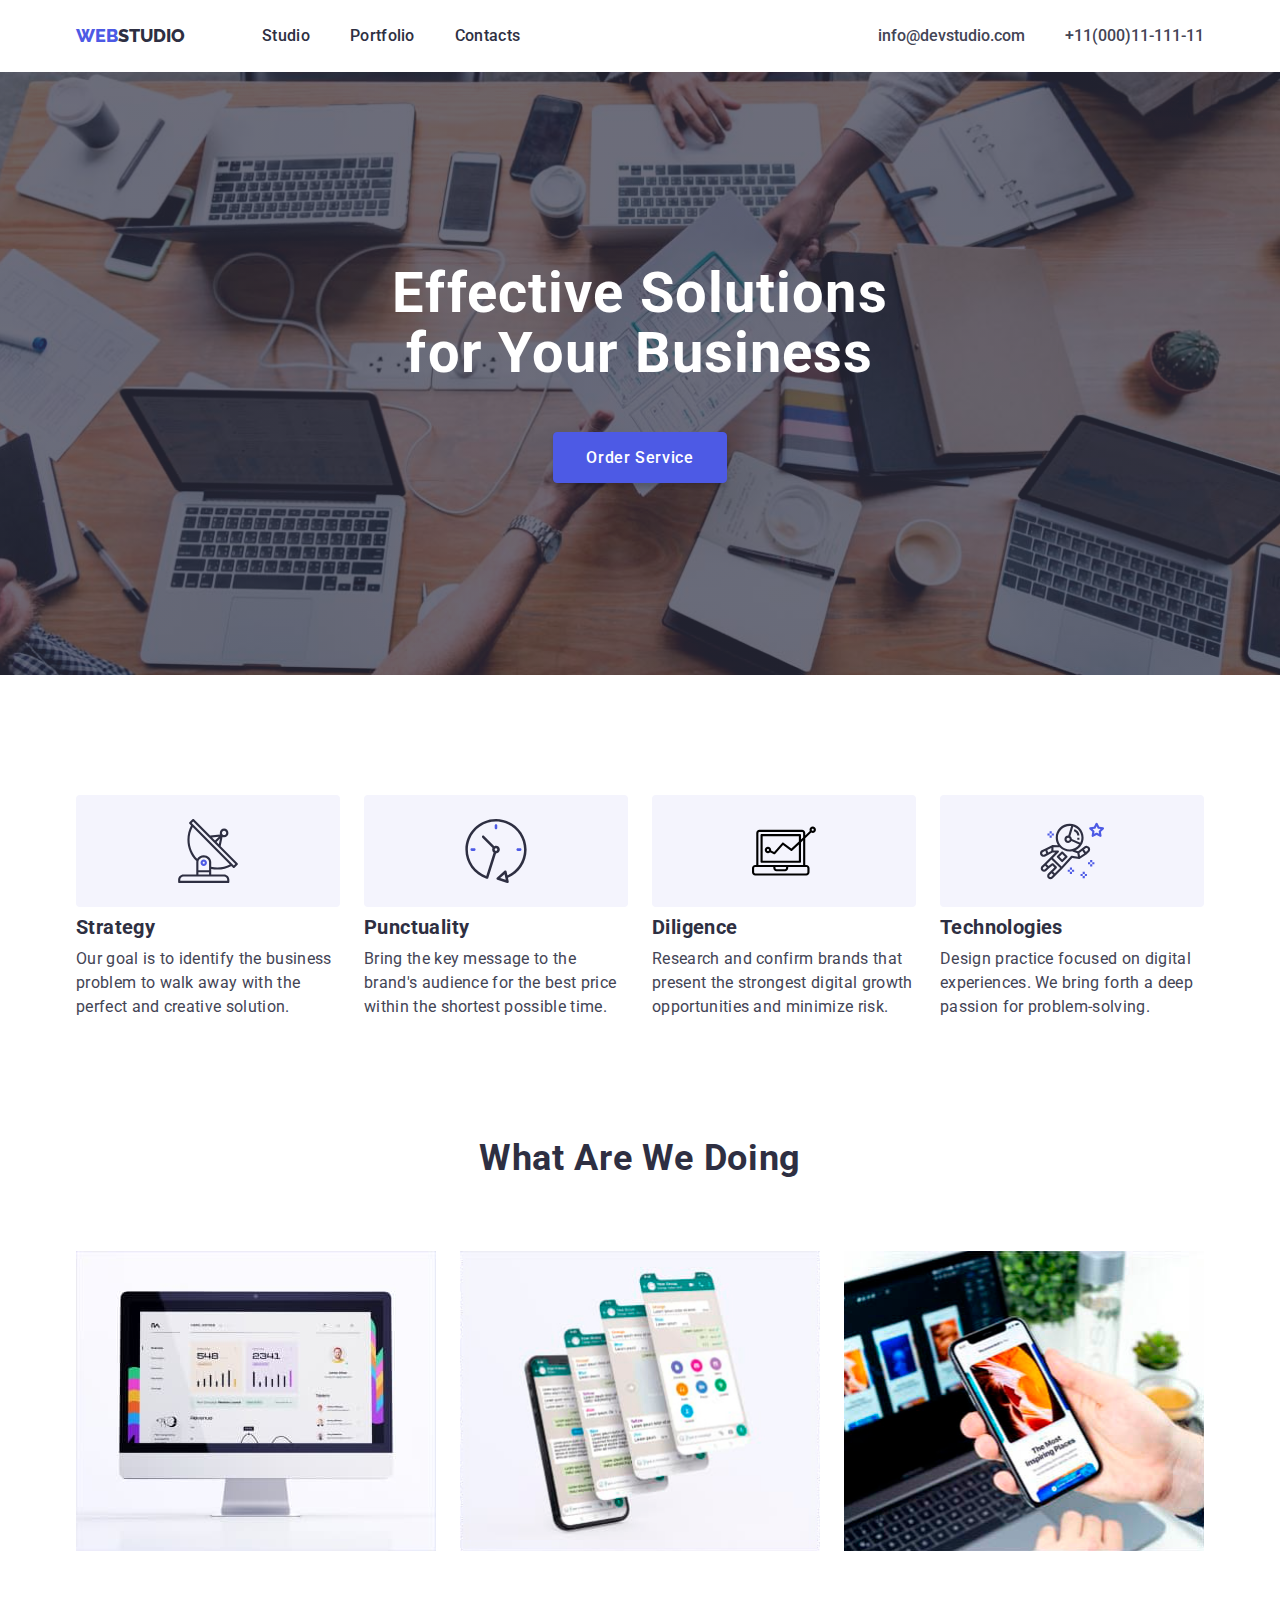
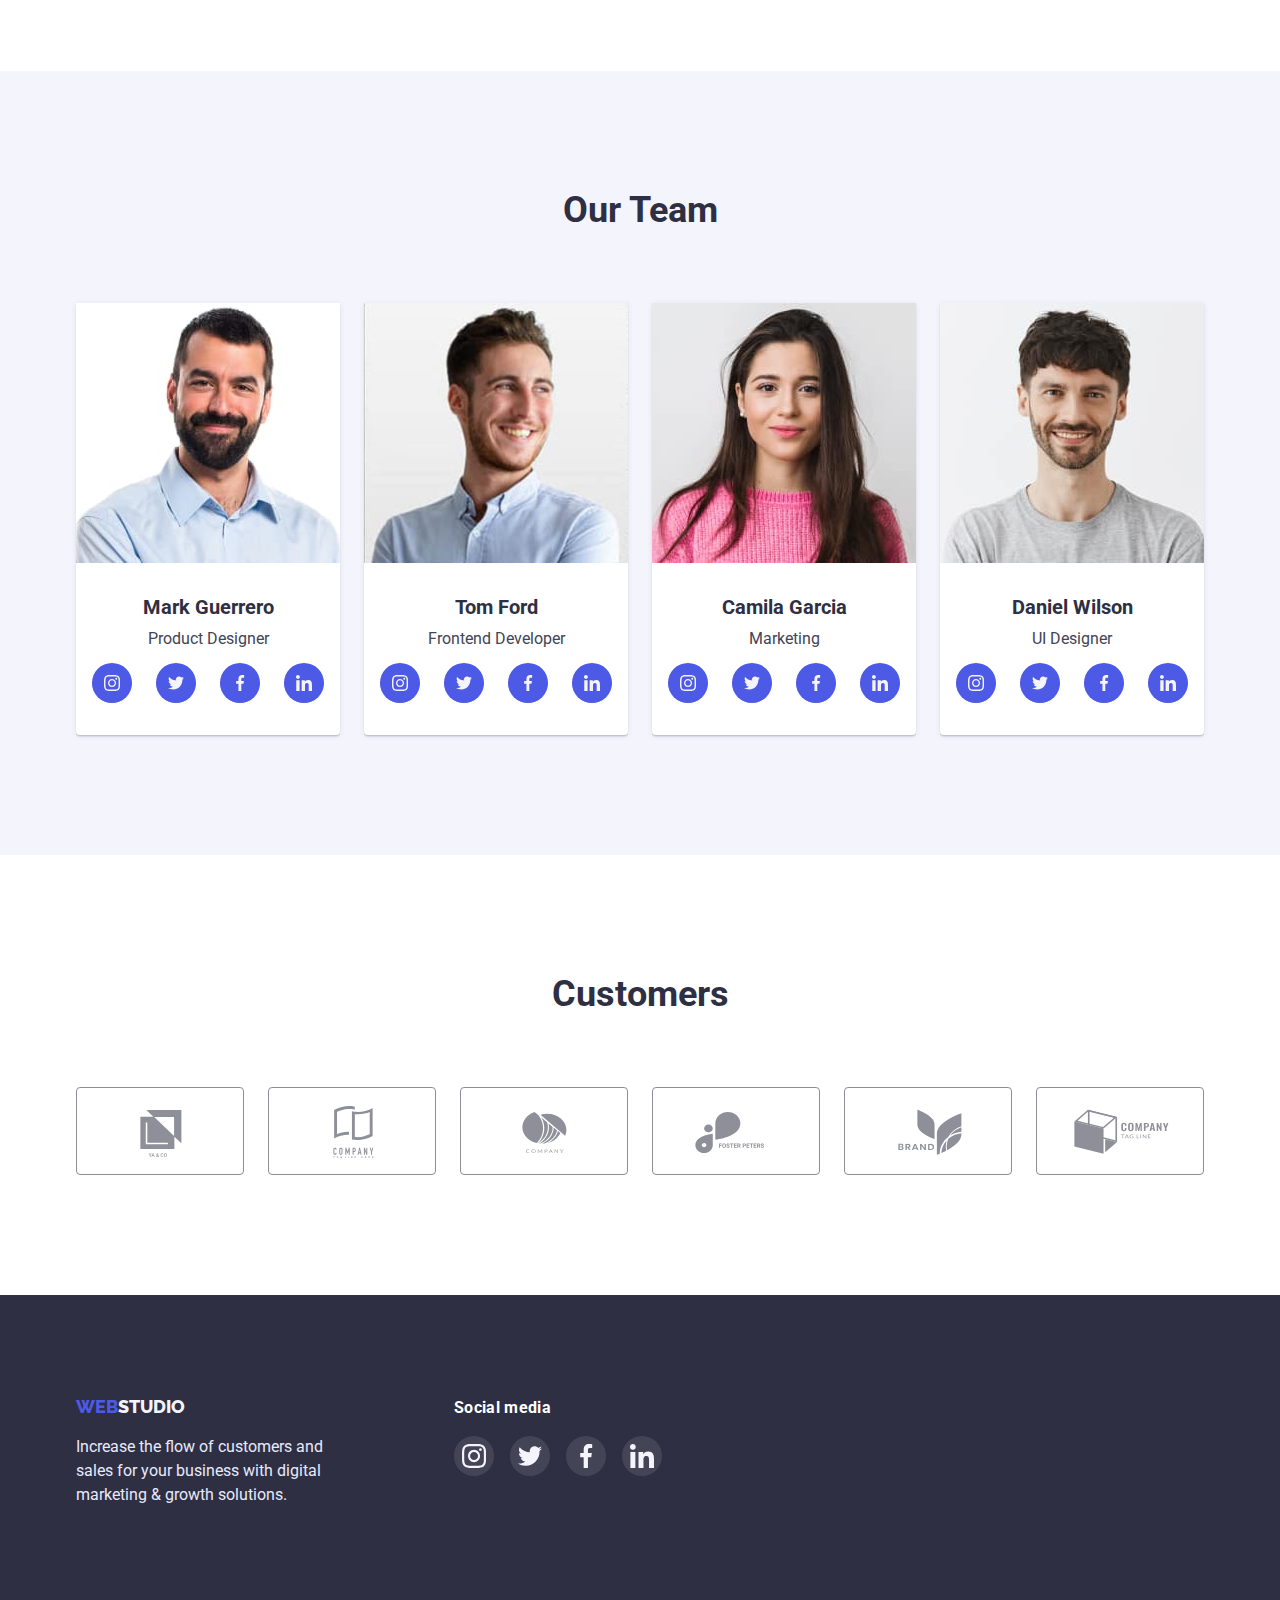
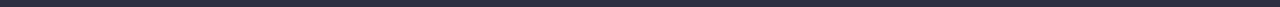
==== index.html @ 056b8acd "commit 1" ====
<!DOCTYPE html>
<html lang="en">
  <head>
    <meta charset="UTF-8" />
    <meta http-equiv="X-UA-Compatible" content="IE=edge" />
    <meta name="viewport" content="width=device-width, initial-scale=1.0" />
    <title>Webstudio</title>
    <link
      rel="stylesheet"
      href="https://cdnjs.cloudflare.com/ajax/libs/modern-normalize/1.1.0/modern-normalize.min.css"
      integrity="sha512-wpPYUAdjBVSE4KJnH1VR1HeZfpl1ub8YT/NKx4PuQ5NmX2tKuGu6U/JRp5y+Y8XG2tV+wKQpNHVUX03MfMFn9Q=="
      crossorigin="anonymous"
      referrerpolicy="no-referrer"
    />
    <link rel="preconnect" href="https://fonts.googleapis.com" />
    <link rel="preconnect" href="https://fonts.gstatic.com" crossorigin />
    <link
      href="https://fonts.googleapis.com/css2?family=Raleway:wght@700;800&family=Roboto:wght@400;500;700;900&display=swap"
      rel="stylesheet"
    />
    <link rel="stylesheet" href="css/style.css" />
  </head>
  <body>
    <header class="header">
      <div class="container">
        <nav>
          <a class="logo-link" href=""><span class="logo">WEB</span>STUDIO</a>
          <ul class="headerlist">
            <li class="header-linkitem">
              <a class="header-link link" href="">Studio</a>
            </li>
            <li class="header-linkitem">
              <a class="header-link link" href="./portfolio.html">Portfolio</a>
            </li>
            <li class="header-linkitem">
              <a class="header-link link" href="">Contacts</a>
            </li>
          </ul>
        </nav>
        <ul class="link contacts-link">
          <li>
            <a class="contacts" href="mailto:info@devstudio.com"
              >info@devstudio.com</a
            >
          </li>
          <li>
            <a class="contacts" href="tel:+11(000)111-11-11"
              >+11(000)11-111-11</a
            >
          </li>
        </ul>
      </div>
    </header>
    <main>
      <section class="hero">
        <div class="container">
          <h1 class="hero-title">Effective Solutions for Your Business</h1>
          <button class="header-btn" type="button">Order Service</button>
        </div>
      </section>
      <section class="about">
        <div class="container">
          <h2 class="about-title-top">Our Feature</h2>
          <ul class="about-list">
            <li><div class="aboutlistsvg">
              <svg class="aboutsvg">
                <use href="./img/icons.svg#icon-Group"></use>
              </svg>
            </div>
              <h3 class="about-title">Strategy</h3>
              <p class="about-text">
                Our goal is to identify the business problem to walk away with
                the perfect and creative solution.
              </p>
            </li>
            <li><div class="aboutlistsvg">
              <svg class="aboutsvg">
                <use href="./img/icons.svg#icon-clock"></use>
              </svg>
            </div>
              <h3 class="about-title">Punctuality</h3>
              <p class="about-text">
                Bring the key message to the brand's audience for the best price
                within the shortest possible time.
              </p>
            </li>
            <li><div class="aboutlistsvg">
              <svg class="aboutsvg">
                <use href="./img/icons.svg#icon-Vector"></use>
              </svg>
            </div>
              <h3 class="about-title">Diligence</h3>
              <p class="about-text">
                Research and confirm brands that present the strongest digital
                growth opportunities and minimize risk.
              </p>
            </li>
            <li><div class="aboutlistsvg">
              <svg class="aboutsvg">
                <use href="./img/icons.svg#icon-astronaut"></use>
              </svg>
            </div>
              <h3 class="about-title">Technologies</h3>
              <p class="about-text">
                Design practice focused on digital experiences. We bring forth a
                deep passion for problem-solving.
              </p>
            </li>
          </ul>
        </div>
      </section>
      <section class="service">
        <div class="container">
          <h2 class="service-title">What are we doing</h2>
          <ul class="service-img">
            <li>
              <img width="360" height="300" src="img/photoa.jpg" alt="photoa" />
            </li>
            <li>
              <img
                width="360"
                height="300"
                src="img/photobb.jpg"
                alt="photobb"
              />
            </li>
            <li>
              <img
                width="360"
                height="300"
                src="img/photocc.jpg"
                alt="photocc"
              />
            </li>
          </ul>
        </div>
      </section>
      <section class="team">
        <div class="container">
          <h2 class="team-title-top">Our Team</h2>
          <ul class="team-photos">
            <li class="team-photo">
              <img
                width="264"
                height="260"
                src="img/teamcarda.jpg"
                alt="teamcarda"
              />
              <div class="imgtxt">
                <h3 class="team-title">Mark Guerrero</h3>
                <p class="team-txt">Product Designer</p>
                <ul class="soc link">
                  <li class="soclist instagram">
                    <a class="soclinkitem" href="">
                      <svg class="svgicons">
                        <use href="./img/icons.svg#icon-instagram"></use>
                      </svg>
                    </a>
                  </li>
                  <li class="soclist">
                    <a class="soclinkitem" href="">
                      <svg class="svgicons">
                        <use href="./img/icons.svg#icon-twitter"></use>
                      </svg>
                    </a>
                  </li>
                  <li class="soclist">
                    <a class="soclinkitem" href="">
                      <svg class="svgicons">
                        <use href="./img/icons.svg#icon-facebook"></use>
                      </svg>
                    </a>
                  </li>
                  <li class="soclist">
                    <a class="soclinkitem"  href="">
                      <svg class="svgicons">
                        <use href="./img/icons.svg#icon-linkedin"></use>
                      </svg>
                    </a>
                  </li>
                </ul>
              </div>
            </li>
            <li class="team-photo">
              <img
                width="264"
                height="260"
                src="img/teamcardbb.jpg"
                alt="teamcardbb"
              />
              <div class="imgtxt">
                <h3 class="team-title">Tom Ford</h3>
                <p class="team-txt">Frontend Developer</p>
                <ul class="soc link">
                  <li class="soclist instagram">
                    <a class="soclinkitem" href="">
                      <svg class="svgicons">
                        <use href="./img/icons.svg#icon-instagram"></use>
                      </svg>
                    </a>
                  </li>
                  <li class="soclist">
                    <a class="soclinkitem" href="">
                      <svg class="svgicons">
                        <use href="./img/icons.svg#icon-twitter"></use>
                      </svg>
                    </a>
                  </li>
                  <li class="soclist">
                    <a class="soclinkitem" href="">
                      <svg class="svgicons">
                        <use href="./img/icons.svg#icon-facebook"></use>
                      </svg>
                    </a>
                  </li>
                  <li class="soclist">
                    <a class="soclinkitem" href="">
                      <svg class="svgicons">
                        <use href="./img/icons.svg#icon-linkedin"></use>
                      </svg>
                    </a>
                  </li>
                </ul>
              </div>
            </li>
            <li class="team-photo">
              <img
                width="264"
                height="260"
                src="img/teamcardc.jpg"
                alt="teamcardc"
              />
              <div class="imgtxt">
                <h3 class="team-title">Camila Garcia</h3>
                <p class="team-txt">Marketing</p>
                <ul class="soc link">
                  <li class="soclist instagram">
                    <a class="soclinkitem" href="">
                      <svg class="svgicons">
                        <use href="./img/icons.svg#icon-instagram"></use>
                      </svg>
                    </a>
                  </li>
                  <li class="soclist">
                    <a class="soclinkitem" href="">
                      <svg class="svgicons">
                        <use href="./img/icons.svg#icon-twitter"></use>
                      </svg>
                    </a>
                  </li>
                  <li class="soclist">
                    <a class="soclinkitem" href="">
                      <svg class="svgicons">
                        <use href="./img/icons.svg#icon-facebook"></use>
                      </svg>
                    </a>
                  </li>
                  <li class="soclist">
                    <a class="soclinkitem" href="">
                      <svg class="svgicons">
                        <use href="./img/icons.svg#icon-linkedin"></use>
                      </svg>
                    </a>
                  </li>
                </ul>
              </div>
            </li>
            <li class="team-photo">
              <img
                width="264"
                height="260"
                src="img/teamcardd.jpg"
                alt="teamcardd"
              />
              <div class="imgtxt">
                <h3 class="team-title">Daniel Wilson</h3>
                <p class="team-txt">UI Designer</p>
                <ul class="soc link">
                  <li class="soclist">
                    <a class="soclinkitem" href="">
                      <svg class="svgicons">
                        <use href="./img/icons.svg#icon-instagram"></use>
                      </svg>
                    </a>
                  </li>
                  <li class="soclist">
                    <a class="soclinkitem" href="">
                      <svg class="svgicons">
                        <use href="./img/icons.svg#icon-twitter"></use>
                      </svg>
                    </a>
                  </li>
                  <li class="soclist">
                    <a class="soclinkitem" href="">
                      <svg class="svgicons">
                        <use href="./img/icons.svg#icon-facebook"></use>
                      </svg>
                    </a>
                  </li>
                  <li class="soclist">
                    <a class="soclinkitem" href="">
                      <svg class="svgicons">
                        <use href="./img/icons.svg#icon-linkedin"></use>
                      </svg>
                    </a>
                  </li>
                </ul>
              </div>
            </li>
          </ul>
        </div>
      </section>
      <section class="Customers">
        <div class="container">
          <h2 class="Customerstitle">Customers</h2>
          <ul class="link">
            <li class="logolista">
              <a class="logolist" href="">
                <svg class="logolistsitem">
                  <use href="./img/icons.svg#icon-Client"></use>
                </svg>
              </a>
            </li>
            <li class="logolista">
              <a class="logolist" href="">
                <svg class="logolistsitem">
                  <use href="./img/icons.svg#icon-Clientone"></use>
                </svg>
              </a>
            </li>
            <li class="logolista">
              <a class="logolist" href="">
                <svg class="logolistsitem">
                  <use href="./img/icons.svg#icon-Clienttwo"></use>
                </svg>
              </a>
            </li>
            <li class="logolista">
              <a class="logolist" href="">
                <svg class="logolistsitem">
                  <use href="./img/icons.svg#icon-Clientthree"></use>
                </svg>
              </a>
            </li>
            <li class="logolista">
              <a class="logolist" href="">

                <svg class="logolistsitem">
                  <use href="./img/icons.svg#icon-Clientfour"></use>
                </svg>
              </a>
            </li>
            <li class="logolista">
              <a class="logolist" href="">
                <svg class="logolistsitem">
                  <use href="./img/icons.svg#icon-Clientfive"></use>
                </svg>
              </a>
            </li>
          </ul>
        </div>
      </section>
    </main>
    <footer class="footer">
      <div class="container">
        <div class="footerboxes">
          <ul class="link">
            <li>
              <a class="logo-link-footer" href=""
              ><span class="logo">WEB</span>STUDIO</a
              >
              <p class="footer-txt">
                Increase the flow of customers and sales for your business with
                digital marketing & growth solutions.
              </p>
            </li>
          </div>
            <div class="footerboxes">
              <div>
                <h2 class="footertitle">Social media</h2>
                <ul class="footersoc link">
                  <li class="soclistfootera">
                    <a class="soclistfooter" href="">
                      <svg class="svgiconsfooter">
                        <use href="./img/icons.svg#icon-instagram"></use>
                      </svg>
                    </a>
                  </li>
                  <li class="soclistfootera">
                    <a class="soclistfooter" href="">
                    <svg class="svgiconsfooter">
                      <use href="./img/icons.svg#icon-twitter"></use>
                    </svg>
                  </a>
                </li>
                <li class="soclistfootera">
                  <a class="soclistfooter" href="">
                    <svg class="svgiconsfooter">
                      <use href="./img/icons.svg#icon-facebook"></use>
                    </svg>
                  </a>
                </li>
                <li class="soclistfootera">
                  <a class="soclistfooter" href="">
                    <svg class="svgiconsfooter">
                      <use href="./img/icons.svg#icon-linkedin"></use>
                    </svg>
                  </a>
                </li>
              </ul>
            </div>
            </div>
          </div>
    </footer>
  </body>
</html>
---- css/style.css ----
body {
  font-family: "Roboto", sans-serif;
  background-color: #ffffff;
}

:root {
  --brand-primary-color: #4d5ae5;
  --h2h3-header-footer-color: #2e2f42;
  --body-text-color: #434455;
}

* {
  box-sizing: border-box;
  margin: 0;
  padding: 0;
}

img {
  display: block;
  max-width: 100%;
}

.container {
  max-width: 1158px;
  margin: 0 auto;
  padding-left: 15px;
  padding-right: 15px;
}

.header {
  background-color: #ffffff;
  padding-top: 24px;
  padding-bottom: 24px;
  box-shadow: 0px 2px 1px rgba(46, 47, 66, 0.08),
    0px 1px 1px rgba(46, 47, 66, 0.16), 0px 1px 6px rgba(46, 47, 66, 0.08);
}

.header .container {
  display: flex;
  align-items: center;
  justify-content: space-between;
}

.header nav {
  display: flex;
  align-items: center;
}

.header-link:hover {
  color: var(--brand-primary-color);
}

.header-link:focus {
  color: var(--brand-primary-color);
}

a {
  text-decoration: none;
}

.headerlist {
  display: flex;
  align-items: center;
}

.header-linkitem:not(:last-child) {
  margin-right: 40px;
}

.link {
  text-decoration: none;
  list-style: none;
  display: flex;
  align-items: center;
}

.logo-link {
  font-family: "Raleway";
  font-weight: 800;
  font-size: 18px;
  line-height: 1.33;
  text-decoration: none;
  color: var(--h2h3-header-footer-color);
  margin-right: 77px;
}

.logo {
  color: var(--brand-primary-color);
}

.header-link {
  font-weight: 500;
  font-size: 16px;
  line-height: 1.5;
  letter-spacing: 0.02em;
  color: var(--h2h3-header-footer-color);
  text-decoration: none;
  display: block;
  padding-top: 0;
  padding-bottom: 0;
  padding-left: 0;
}

.contacts:hover {
  color: var(--brand-primary-color);
}

.contacts:focus {
  color: var(--brand-primary-color);
}

.contacts {
  text-decoration: none;
  font-weight: 500;
  font-size: 16px;
  line-height: 1.5;
  color: var(--body-text-color);
  display: block;
  align-items: center;
}

.contacts-link li:not(:last-child) {
  margin-right: 40px;
}

/* HERO SECTION */

.hero {
  background-image: linear-gradient(
      rgba(46, 47, 66, 0.7),
      rgba(46, 47, 66, 00.7)
    ),
    url(../img/hbkg.jpg);
  flex-grow: 1;
  background-repeat: no-repeat;
  background-size: cover;
  background-position: 50% 50%;
  padding: 192px;
  text-align: center;
  max-width: 1440px;
  margin: 0 auto;
}

.hero-title {
  font-size: 56px;
  line-height: 1.07;
  letter-spacing: 0.02em;
  color: #ffffff;
  display: block;
  margin: 0 auto;
  max-width: 496px;
}

.header-btn {
  font-family: inherit;
  font-weight: 500;
  background: var(--brand-primary-color);
  font-size: 16px;
  line-height: 1.1;
  letter-spacing: 0.04em;
  color: #ffffff;
  cursor: pointer;
  padding: 16px 32px;
  margin-top: 48px;
  border: 0.5px solid #4d5ae5;
  border-radius: 4px;
  box-shadow: 0px 4px 4px rgba(0, 0, 0, 0.15);
}

.header-btn:hover {
  box-shadow: 0px 1px 6px rgba(46, 47, 66, 0.08),
    0px 1px 1px rgba(46, 47, 66, 0.16), 0px 2px 1px rgba(46, 47, 66, 0.08);
}

.header-btn:focus {
  box-shadow: 0px 1px 6px rgba(46, 47, 66, 0.08),
    0px 1px 1px rgba(46, 47, 66, 0.16), 0px 2px 1px rgba(46, 47, 66, 0.08);
}

/* ABOUT SECTION */
.about {
  padding-top: 120px;
  padding-bottom: 120px;
}

.about-title-top {
  position: absolute;
  white-space: nowrap;
  width: 1px;
  height: 1px;
  overflow: hidden;
  border: 0;
  padding: 0;
  clip: rect(0 0 0 0);
  clip-path: inset(50%);
  margin: -1px;
}

.about-list {
  display: flex;
  justify-content: space-between;
  padding: 0;
  margin: 0;
  flex-wrap: wrap;
}

.aboutlistsvg {
  width: 264px;
  height: 112px;
  display: flex;
  justify-content: center;
  align-items: center;
  background: #f4f4fd;
  border-radius: 4px;
}

.aboutsvg {
  width: 64px;
  height: 64px;
  display: block;
}

.about-list li {
  max-width: 264px;
}

.about-title {
  font-size: 20px;
  line-height: 1.2;
  letter-spacing: 0.02em;
  color: var(--h2h3-header-footer-color);
  margin: 8px 0 8px 0;
}

.about-text {
  font-size: 16px;
  line-height: 1.5;
  letter-spacing: 0.02em;
  color: var(--body-text-color);
  margin: 0;
}

/* SERVISE SECTION */

.service {
  padding-bottom: 120px;
}

.service-title {
  font-size: 36px;
  line-height: 1.11;
  letter-spacing: 0.02em;
  text-transform: capitalize;
  color: var(--h2h3-header-footer-color);
  text-align: center;
  margin-bottom: 72px;
}

.service-img {
  list-style: none;
  display: flex;
}

.service-img li:not(:last-child) {
  margin-right: 24px;
}

/* TEAM SECTION */

.team {
  background-color: #f4f4fd;
  padding-top: 120px;
  padding-bottom: 120px;
}

.team-title-top {
  font-size: 36px;
  line-height: 1.11;
  color: var(--h2h3-header-footer-color);
  text-align: center;
  margin-bottom: 72px;
}

.team-photos {
  display: flex;
  flex-direction: row;
}

.team-photo {
  background-color: #ffffff;
  max-width: 264px;
  border-radius: 0px 0px 4px 4px;
  box-shadow: 0px 1px 6px rgba(46, 47, 66, 0.08),
    0px 1px 1px rgba(46, 47, 66, 0.16), 0px 2px 1px rgba(46, 47, 66, 0.08);
}

.team-photo:not(:last-child) {
  margin-right: 24px;
}

.imgtxt {
  padding: 32px 16px;
}

.team-title {
  font-size: 20px;
  line-height: 1.2;
  color: var(--h2h3-header-footer-color);
  text-align: center;
  margin-top: 0px;
  margin-bottom: 8px;
}

.team-txt {
  font-size: 16px;
  line-height: 1.5;
  color: var(--body-text-color);
  text-align: center;
  margin-bottom: 12px;
}

.soc {
}

.soclist {
}

.soclist:not(:last-child) {
  margin-right: 24px;
}

.soclinkitem {
  width: 40px;
  height: 40px;
  border-radius: 50%;
  background-color: #4d5ae5;
  display: flex;
  justify-content: center;
  align-items: center;
}

.svgicons {
  width: 16px;
  height: 16px;
}

/* Section Customers */
.Customers {
  padding-top: 120px;
  padding-bottom: 120px;
}

.Customerstitle {
  font-size: 36px;
  line-height: 1.11;
  color: var(--h2h3-header-footer-color);
  text-align: center;
  margin-bottom: 72px;
}

.logolist {
  border: 1px solid #8e8f99;
  border-radius: 4px;
  width: 168px;
  height: 88px;
  display: flex;
  justify-content: center;
  align-items: center;
  fill: #8e8f99;
}

.logolist:hover, .logolist:focus {
  border-color: #4d5ae5;
}

.logolistsitem{
  fill: #8e8f99;
}

.logolist:hover .logolistsitem{
  fill: #4d5ae5;
}

.logolist:focus .logolistsitem {
  fill: #4d5ae5;
}

.logolistsitem {
  width: 104px;
  height: 56px;
}



.logolista:not(:last-child) {
  margin-right: 24px;
}
/* FOOTER */

.footer {
  background-color: var(--h2h3-header-footer-color);
  padding-top: 100px;
  padding-bottom: 100px;
}

.footerboxes {
  display: inline-flex;
}

.footerboxes:not(:last-child) {
  margin-right: 120px;
}

.logo-link-footer {
  font-family: "Raleway";
  font-style: normal;
  font-weight: 800;
  font-size: 18px;
  line-height: 1.33;
  text-decoration: none;
  color: #f4f4fd;
}

.footer-txt {
  font-size: 16px;
  line-height: 1.5;
  color: #e7e9fc;
  margin-top: 16px;
  max-width: 254px;
}

.footertitle {
  font-size: 16px;
  line-height: 1.5;
  letter-spacing: 0.02em;
  color: #ffffff;
  margin-bottom: 16px;
}

.footersoc {
}

.soclistfooter {
  width: 40px;
  height: 40px;
  border-radius: 50%;
  display: flex;
  justify-content: center;
  align-items: center;
  background: rgba(255, 255, 255, 0.1);
}

.soclistfootera:not(:last-child) {
  margin-right: 16px;
}

.soclistfooter:hover, .soclistfooter:focus {
  background: #31d0aa;
}

.svgiconsfooter {
  width: 24px;
  height: 24px;
}


/* Portfolio  Page*/
/* Section Button Filtres */
.prtf {
  padding-top: 96px;
  padding-bottom: 120px;
}

.portfolio-title-top {
  position: absolute;
  white-space: nowrap;
  width: 1px;
  height: 1px;
  overflow: hidden;
  border: 0;
  padding: 0;
  clip: rect(0 0 0 0);
  clip-path: inset(50%);
  margin: -1px;
}

.filter-btn-list {
  list-style: none;
  margin-bottom: 72px;
  display: flex;
  flex-wrap: wrap;
  justify-content: center;
}

.filter-btn-list li:not(:last-child) {
  margin-right: 24px;
}

.filter-button {
  font-family: inherit;
  font-weight: 500;
  color: var(--brand-primary-color);
  background: #e7e9fc;
  font-size: 16px;
  line-height: 1.5;
  cursor: pointer;
  border: 1px solid #e7e9fc;
  border-radius: 4px;
  padding: 12px 24px;
}

.filter-button:hover {
  background-color: var(--brand-primary-color);
  color: #ffffff;
  border-color: transparent;
  box-shadow: 0px 3px 1px rgba(0, 0, 0, 0.1), 0px 2px 1px rgba(0, 0, 0, 0.08),
    0px 2px 2px rgba(0, 0, 0, 0.12);
}

.filter-button:focus {
  background-color: var(--brand-primary-color);
  color: #ffffff;
  border-color: transparent;
  box-shadow: 0px 3px 1px rgba(0, 0, 0, 0.1), 0px 2px 1px rgba(0, 0, 0, 0.08),
    0px 2px 2px rgba(0, 0, 0, 0.12);
}

/* Section Row-a,b,c */

ul {
  list-style: none;
}

.row-a {
}

.row-imga {
  display: flex;
  flex-wrap: wrap;
  padding: 0;
  column-gap: 24px;
  row-gap: 48px;
}

.row-imgs {
  flex-basis: calc((100% - 2*24px) /3);
}

.rowlink {
  display: block;
  box-shadow: 0px 1px 6px rgba(46, 47, 66, 0.08);
}

.rowlink:hover {
  box-shadow: 0px 1px 6px rgba(46, 47, 66, 0.08),
    0px 1px 1px rgba(46, 47, 66, 0.16), 0px 2px 1px rgba(46, 47, 66, 0.08);
}

.rowlink:focus {
  box-shadow: 0px 1px 6px rgba(46, 47, 66, 0.08),
    0px 1px 1px rgba(46, 47, 66, 0.16), 0px 2px 1px rgba(46, 47, 66, 0.08);
}

.rowinf {
  padding-top: 32px;
  padding-bottom: 32px;
  padding-left: 16px;
  border-top: 0;
  border-right: 0.5px;
  border-bottom: 0.5px;
  border-left: 0.5px;
  border-color: #f4f4fd;
}

.row-title {
  font-size: 20px;
  line-height: 1.2;
  letter-spacing: 0.02em;
  color: var(--h2h3-header-footer-color);
  margin-bottom: 8px;
}

.row-txt {
  font-size: 16px;
  line-height: 1.5;
  letter-spacing: 0.02em;
  color: var(--body-text-color);
}

.row-page-txt {
  font-size: 16px;
  line-height: 1.5;
  letter-spacing: 0.02em;
  color: #f4f4fd;
}
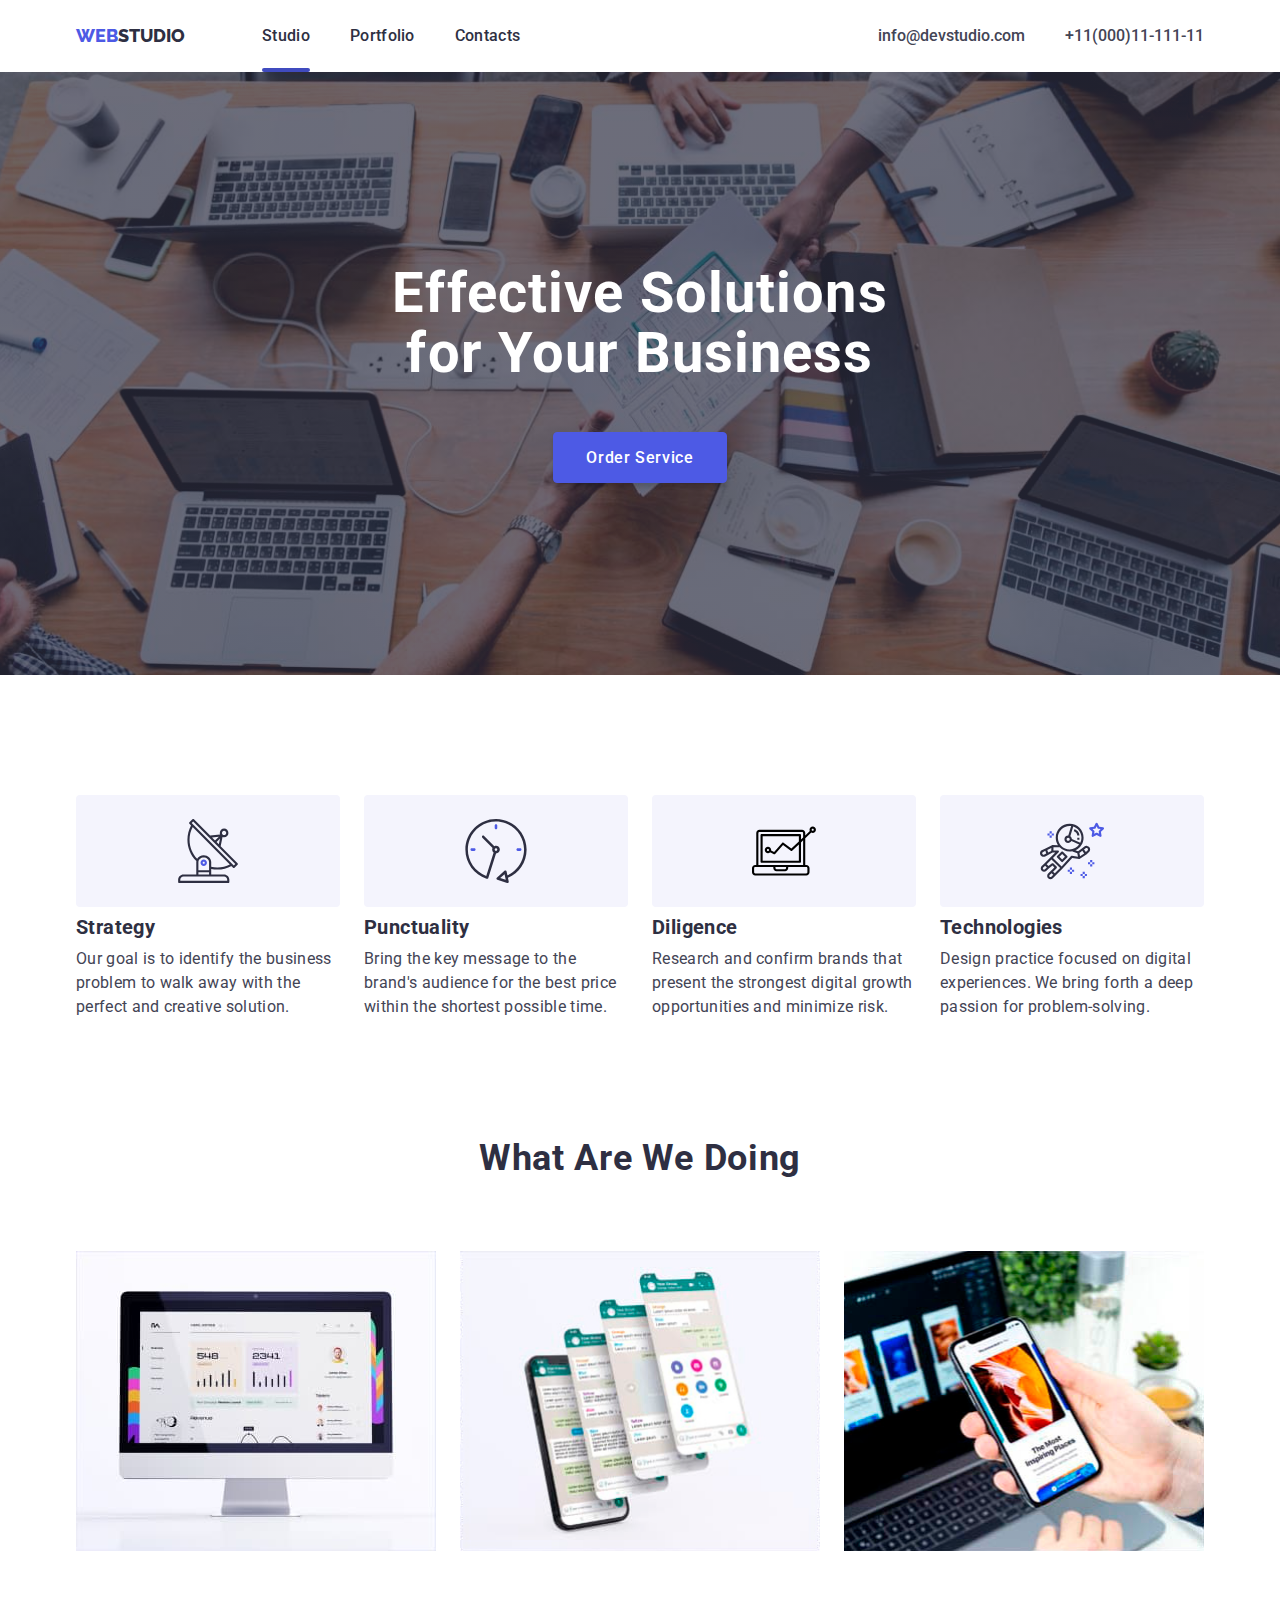
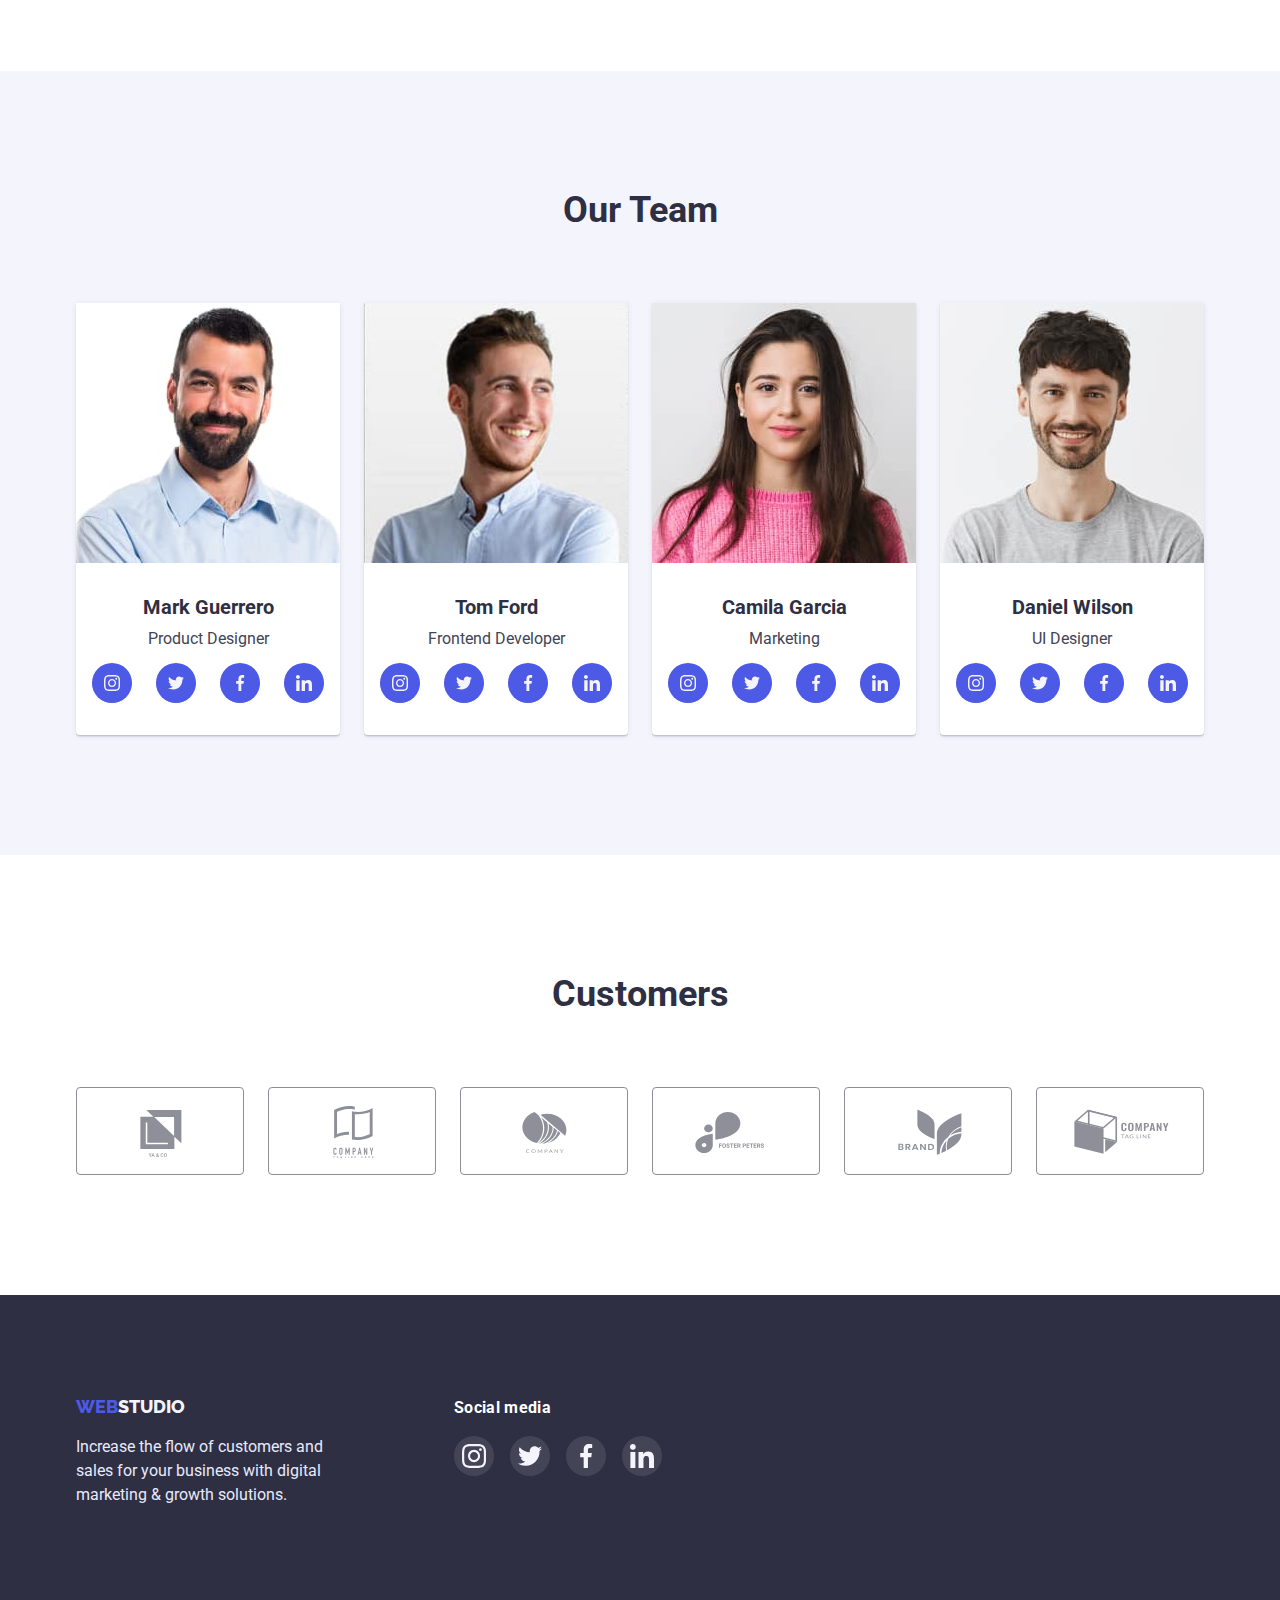
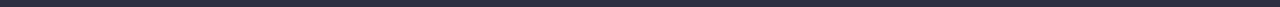
==== commit b066af53: "mfc" ====
--- a/index.html
+++ b/index.html
@@ -21,13 +21,14 @@
     <link rel="stylesheet" href="css/style.css" />
   </head>
   <body>
+
     <header class="header">
       <div class="container">
         <nav>
           <a class="logo-link" href=""><span class="logo">WEB</span>STUDIO</a>
           <ul class="headerlist">
             <li class="header-linkitem">
-              <a class="header-link link" href="">Studio</a>
+              <a class="header-link curent link" href="./index.html">Studio</a>
             </li>
             <li class="header-linkitem">
               <a class="header-link link" href="./portfolio.html">Portfolio</a>
@@ -51,11 +52,12 @@
         </ul>
       </div>
     </header>
+   
     <main>
       <section class="hero">
         <div class="container">
           <h1 class="hero-title">Effective Solutions for Your Business</h1>
-          <button class="header-btn" type="button">Order Service</button>
+          <button class="header-btn" data-modal-open type="button"  >Order Service</button>
         </div>
       </section>
       <section class="about">
@@ -412,5 +414,15 @@
             </div>
           </div>
     </footer>
+    <div class="backdrop is-hidden" data-modal>
+      <div class="modal">
+        <button class="modalbtn" data-modal-close>
+          <svg class="modal-close-icon" width="8px" height="8px">
+            <use href="./img/icons.svg#icon-close-black"></use>
+          </svg>
+        </button>
+      </div>
+    </div>
+    <script src="./js/modal.js"></script>
   </body>
 </html>
--- a/css/style.css
+++ b/css/style.css
@@ -7,6 +7,8 @@
   --brand-primary-color: #4d5ae5;
   --h2h3-header-footer-color: #2e2f42;
   --body-text-color: #434455;
+
+  --modal-idx: 1000;
 }
 
 * {
@@ -48,10 +50,14 @@
 
 .header-link:hover {
   color: var(--brand-primary-color);
+  transition-duration: 250ms;
+  transition-timing-function: cubic-bezier(0.4, 0, 0.2, 1);
 }
 
 .header-link:focus {
   color: var(--brand-primary-color);
+  transition-duration: 250ms;
+  transition-timing-function: cubic-bezier(0.4, 0, 0.2, 1);
 }
 
 a {
@@ -95,18 +101,47 @@
   letter-spacing: 0.02em;
   color: var(--h2h3-header-footer-color);
   text-decoration: none;
-  display: block;
   padding-top: 0;
   padding-bottom: 0;
   padding-left: 0;
+  position: relative;
+  cursor: pointer;
+  transition-duration: 250ms;
+  transition-property: color;    
+}
+
+.current {
+  color: #404BBF;
+}
+
+.curent.header-link::after {
+  content: "";
+  position: absolute;
+  width: 100%;
+  height: 4px;
+  border-radius: 2px;
+  bottom: -24px;
+  left: 0;
+  background-color: #404bbf;
+}
+
+.header-link:hover {
+  display: block;
+  width: 100%;
+  color: #4d5ae5;
+  overflow: hidden;
 }
 
 .contacts:hover {
   color: var(--brand-primary-color);
+  transition-duration: 250ms;
+  transition-timing-function: cubic-bezier(0.4, 0, 0.2, 1);
 }
 
 .contacts:focus {
   color: var(--brand-primary-color);
+  transition-duration: 250ms;
+  transition-timing-function: cubic-bezier(0.4, 0, 0.2, 1);
 }
 
 .contacts {
@@ -170,11 +205,15 @@
 .header-btn:hover {
   box-shadow: 0px 1px 6px rgba(46, 47, 66, 0.08),
     0px 1px 1px rgba(46, 47, 66, 0.16), 0px 2px 1px rgba(46, 47, 66, 0.08);
+  transition-duration: 250ms;
+  transition-timing-function: cubic-bezier(0.4, 0, 0.2, 1);
 }
 
 .header-btn:focus {
   box-shadow: 0px 1px 6px rgba(46, 47, 66, 0.08),
     0px 1px 1px rgba(46, 47, 66, 0.16), 0px 2px 1px rgba(46, 47, 66, 0.08);
+  transition-duration: 250ms;
+  transition-timing-function: cubic-bezier(0.4, 0, 0.2, 1);
 }
 
 /* ABOUT SECTION */
@@ -369,28 +408,33 @@
   fill: #8e8f99;
 }
 
-.logolist:hover, .logolist:focus {
+.logolist:hover,
+.logolist:focus {
   border-color: #4d5ae5;
-}
-
-.logolistsitem{
+  transition-duration: 250ms;
+  transition-timing-function: cubic-bezier(0.4, 0, 0.2, 1);
+}
+
+.logolistsitem {
   fill: #8e8f99;
 }
 
-.logolist:hover .logolistsitem{
+.logolist:hover .logolistsitem {
   fill: #4d5ae5;
+  transition-duration: 250ms;
+  transition-timing-function: cubic-bezier(0.4, 0, 0.2, 1);
 }
 
 .logolist:focus .logolistsitem {
   fill: #4d5ae5;
+  transition-duration: 250ms;
+  transition-timing-function: cubic-bezier(0.4, 0, 0.2, 1);
 }
 
 .logolistsitem {
   width: 104px;
   height: 56px;
 }
-
-
 
 .logolista:not(:last-child) {
   margin-right: 24px;
@@ -454,8 +498,11 @@
   margin-right: 16px;
 }
 
-.soclistfooter:hover, .soclistfooter:focus {
+.soclistfooter:hover,
+.soclistfooter:focus {
   background: #31d0aa;
+  transition-duration: 250ms;
+  transition-timing-function: cubic-bezier(0.4, 0, 0.2, 1);
 }
 
 .svgiconsfooter {
@@ -463,6 +510,71 @@
   height: 24px;
 }
 
+/* MODALLL*/
+.backdrop {
+  position: fixed;
+  top: 0;
+  left: 0;
+  z-index: var(--modal-idx);
+  width: 100%;
+  height: 100%;
+  background-color: rgba(0, 0, 0, 0.3);
+  backdrop-filter: blur(2px);
+
+  transition: visibility 250ms cubic-bezier(0.4, 0, 0.2, 1),
+    opacity 250ms cubic-bezier(0.4, 0, 0.2, 1);
+  /* opacity: 1;
+visibility: visible;
+transition: opacity 250ms cubic-bezier(0.4, 0, 0.2, 1), visibility 250ms cubic-bezier(0.4, 0, 0.2, 1);
+
+ */
+}
+
+.is-hidden {
+  visibility: hidden;
+  opacity: 0;
+  pointer-events: none;
+}
+
+.modal {
+  position: absolute;
+  top: 50%;
+  left: 50%;
+  transform: translate(-50%, -50%);
+  width: 408px;
+  min-height: 576px;
+  background: #fcfcfc;
+  box-shadow: 0px 1px 1px rgba(0, 0, 0, 0.14), 0px 1px 3px rgba(0, 0, 0, 0.12),
+    0px 2px 1px rgba(0, 0, 0, 0.2);
+  border-radius: 4px;
+  opacity: 1.5;
+  transition: opacity 300ms, transform opacity 300ms;
+}
+
+.modalbtn {
+  position: absolute;
+  top: 24px;
+  right: 24px;
+  width: 24px;
+  height: 24px;
+  border-radius: 50%;
+  display: flex;
+  text-align: center;
+  justify-content: center;
+  align-items: center;
+  cursor: pointer;
+  background: #e7e9fc;
+  border: 1px solid rgba(0, 0, 0, 0.1);
+}
+
+.modal-close-icon {
+  fill: rgba(0, 0, 0, 1);
+}
+
+.backdrop.is-hidden .modal {
+  transform: scale(1.39);
+  opacity: 1.5;
+}
 
 /* Portfolio  Page*/
 /* Section Button Filtres */
@@ -515,6 +627,8 @@
   border-color: transparent;
   box-shadow: 0px 3px 1px rgba(0, 0, 0, 0.1), 0px 2px 1px rgba(0, 0, 0, 0.08),
     0px 2px 2px rgba(0, 0, 0, 0.12);
+  transition-duration: 250ms;
+  transition-timing-function: cubic-bezier(0.4, 0, 0.2, 1);
 }
 
 .filter-button:focus {
@@ -523,6 +637,8 @@
   border-color: transparent;
   box-shadow: 0px 3px 1px rgba(0, 0, 0, 0.1), 0px 2px 1px rgba(0, 0, 0, 0.08),
     0px 2px 2px rgba(0, 0, 0, 0.12);
+  transition-duration: 250ms;
+  transition-timing-function: cubic-bezier(0.4, 0, 0.2, 1);
 }
 
 /* Section Row-a,b,c */
@@ -543,22 +659,65 @@
 }
 
 .row-imgs {
-  flex-basis: calc((100% - 2*24px) /3);
+  flex-basis: calc((100% - 2 * 24px) / 3);
+
+}
+
+.overlay {
+  position: absolute;
+  top: 0;
+  left: 0;
+  transform: translateY(100%);
+  padding-top: 40px;
+  padding-right: 32px;
+  padding-bottom: 164px;
+  padding-left: 32px;
+  height: 300px;
+  width: 360px;
+  background-color: var(--brand-primary-color);
+  transition: transform 250ms cubic-bezier(0.4, 0, 0.2, 1);
+}
+
+.galerrry{
+  position: relative;
+    overflow: hidden;
+}
+
+.overlaytext {
+  font-weight: 400;
+  font-size: 16px;
+  line-height: 1.5;
+  letter-spacing: 0.02em;
+  color: #f4f4fd;
+}
+
+.rowlink:hover .overlay,
+.rowlink:focus .overlay {
+  transform: translateY(0);
 }
 
 .rowlink {
+  text-decoration: none;
   display: block;
-  box-shadow: 0px 1px 6px rgba(46, 47, 66, 0.08);
+  color: var(--dark);
+  letter-spacing: 0.02em;
+  box-shadow: 0px 1px 6px rgb(46 47 66 / 8%);
+  transition-duration: 250ms;
+  transition-property: box-shadow;
 }
 
 .rowlink:hover {
   box-shadow: 0px 1px 6px rgba(46, 47, 66, 0.08),
     0px 1px 1px rgba(46, 47, 66, 0.16), 0px 2px 1px rgba(46, 47, 66, 0.08);
+  transition-duration: 250ms;
+  transition-timing-function: cubic-bezier(0.4, 0, 0.2, 1);
 }
 
 .rowlink:focus {
   box-shadow: 0px 1px 6px rgba(46, 47, 66, 0.08),
     0px 1px 1px rgba(46, 47, 66, 0.16), 0px 2px 1px rgba(46, 47, 66, 0.08);
+  transition-duration: 250ms;
+  transition-timing-function: cubic-bezier(0.4, 0, 0.2, 1);
 }
 
 .rowinf {
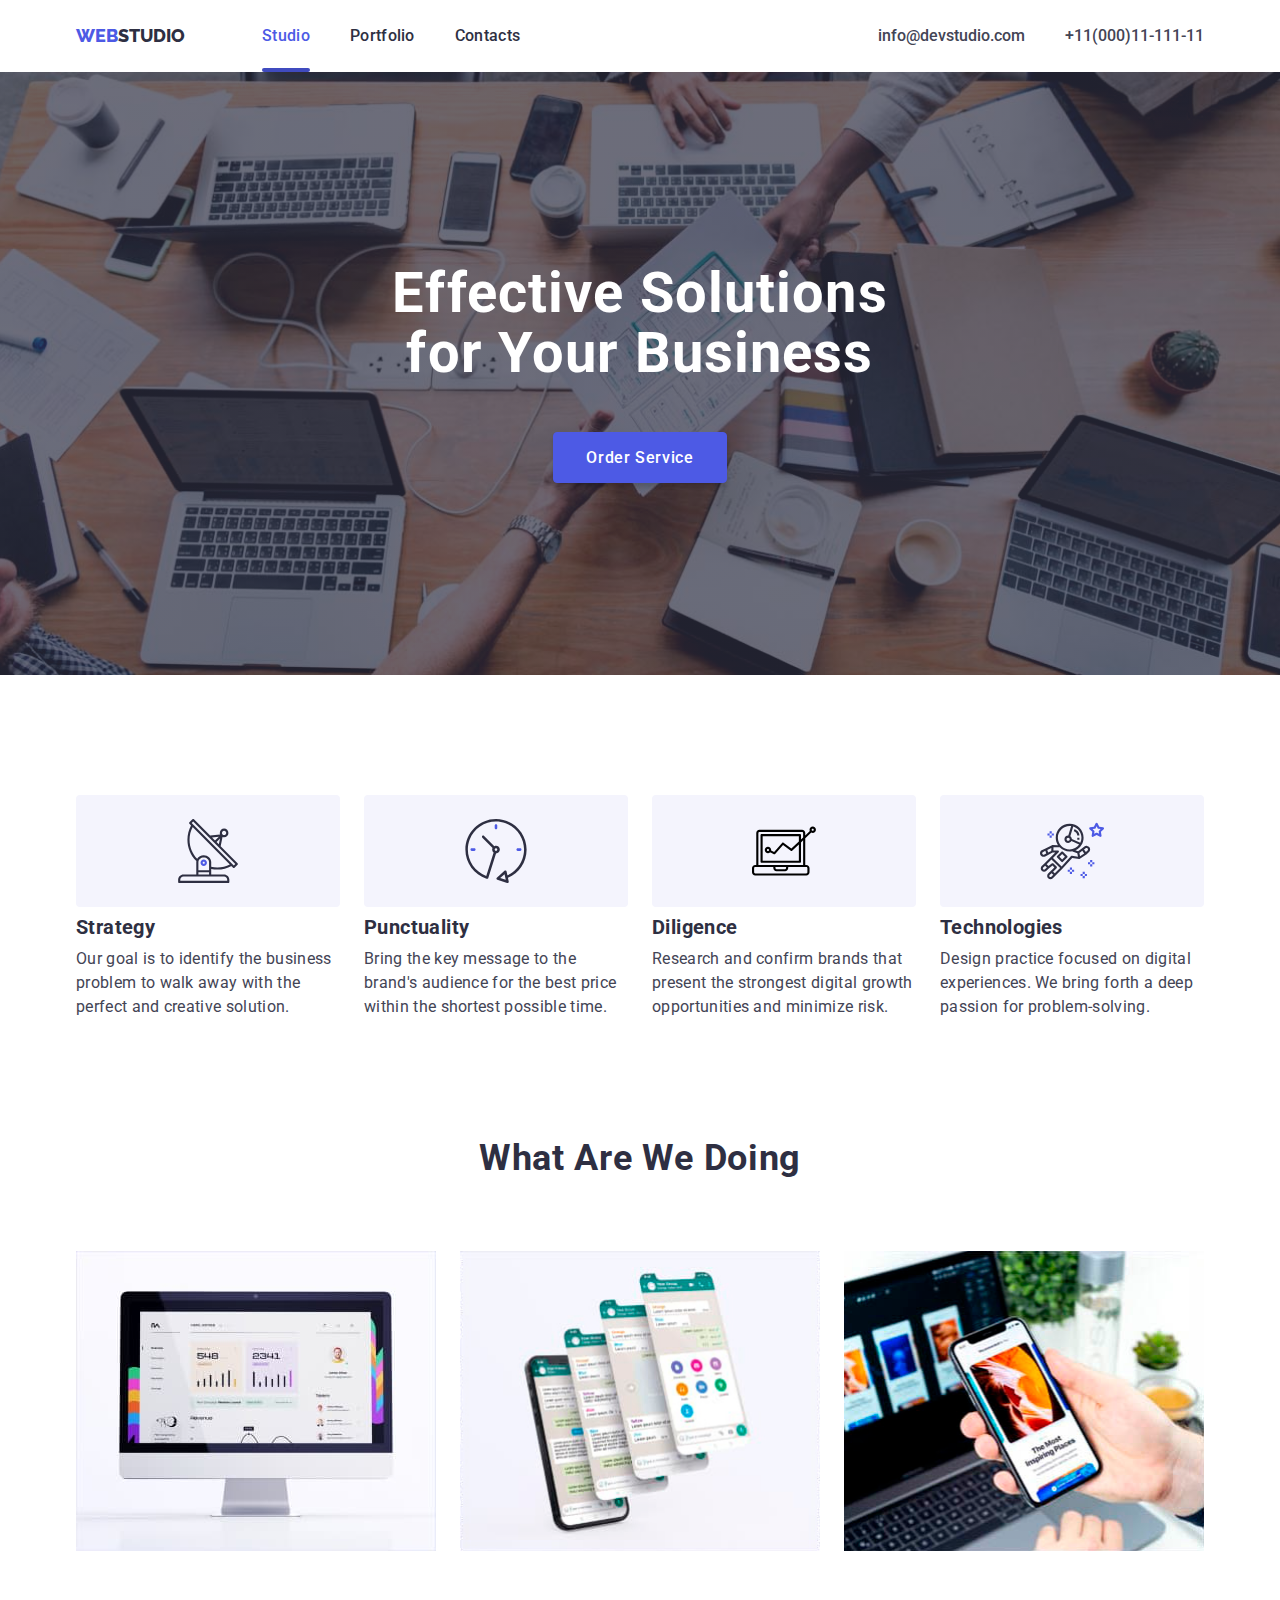
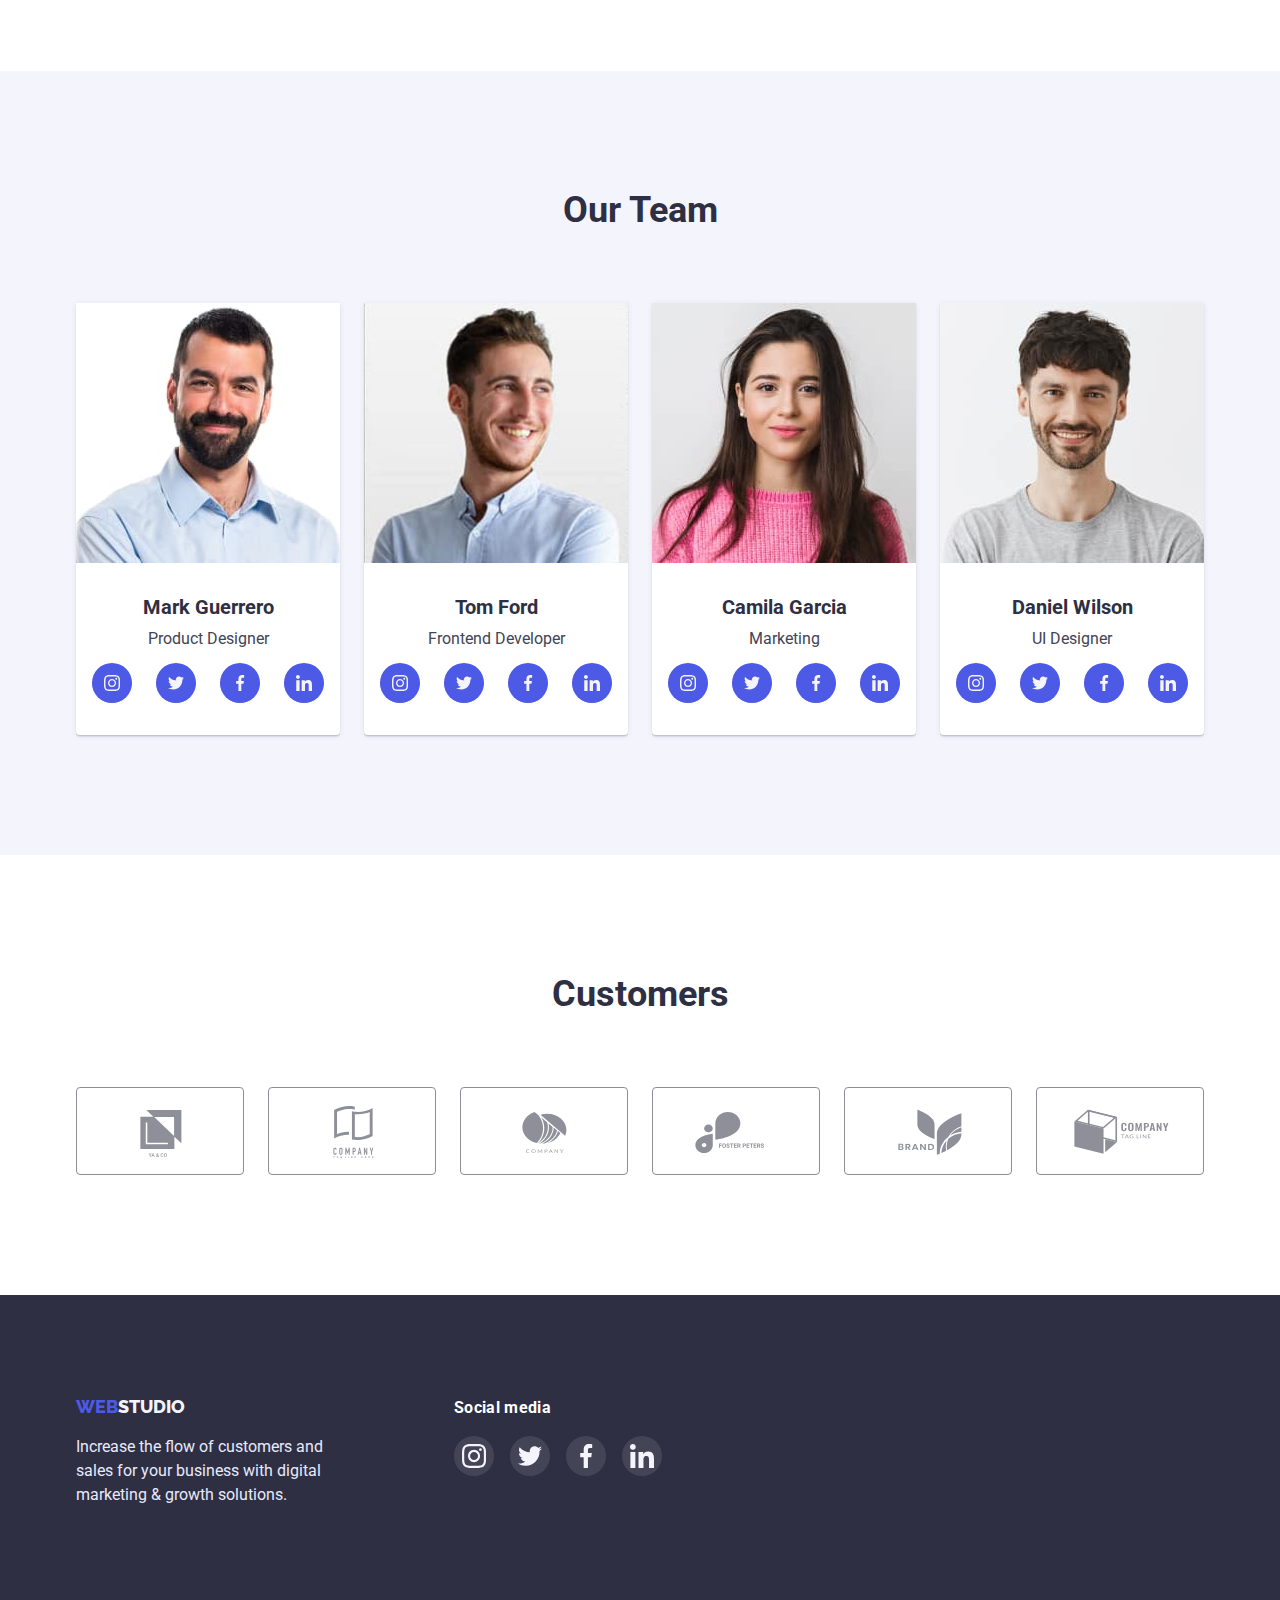
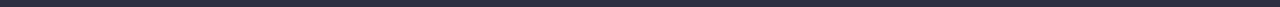
==== commit 6735320b: "mlcom" ====
--- a/index.html
+++ b/index.html
@@ -1,428 +1,394 @@
 <!DOCTYPE html>
 <html lang="en">
-  <head>
-    <meta charset="UTF-8" />
-    <meta http-equiv="X-UA-Compatible" content="IE=edge" />
-    <meta name="viewport" content="width=device-width, initial-scale=1.0" />
-    <title>Webstudio</title>
-    <link
-      rel="stylesheet"
-      href="https://cdnjs.cloudflare.com/ajax/libs/modern-normalize/1.1.0/modern-normalize.min.css"
-      integrity="sha512-wpPYUAdjBVSE4KJnH1VR1HeZfpl1ub8YT/NKx4PuQ5NmX2tKuGu6U/JRp5y+Y8XG2tV+wKQpNHVUX03MfMFn9Q=="
-      crossorigin="anonymous"
-      referrerpolicy="no-referrer"
-    />
-    <link rel="preconnect" href="https://fonts.googleapis.com" />
-    <link rel="preconnect" href="https://fonts.gstatic.com" crossorigin />
-    <link
-      href="https://fonts.googleapis.com/css2?family=Raleway:wght@700;800&family=Roboto:wght@400;500;700;900&display=swap"
-      rel="stylesheet"
-    />
-    <link rel="stylesheet" href="css/style.css" />
-  </head>
-  <body>
-
-    <header class="header">
-      <div class="container">
-        <nav>
-          <a class="logo-link" href=""><span class="logo">WEB</span>STUDIO</a>
-          <ul class="headerlist">
-            <li class="header-linkitem">
-              <a class="header-link curent link" href="./index.html">Studio</a>
-            </li>
-            <li class="header-linkitem">
-              <a class="header-link link" href="./portfolio.html">Portfolio</a>
-            </li>
-            <li class="header-linkitem">
-              <a class="header-link link" href="">Contacts</a>
-            </li>
-          </ul>
-        </nav>
-        <ul class="link contacts-link">
-          <li>
-            <a class="contacts" href="mailto:info@devstudio.com"
-              >info@devstudio.com</a
-            >
-          </li>
-          <li>
-            <a class="contacts" href="tel:+11(000)111-11-11"
-              >+11(000)11-111-11</a
-            >
-          </li>
-        </ul>
-      </div>
-    </header>
-   
-    <main>
-      <section class="hero">
-        <div class="container">
-          <h1 class="hero-title">Effective Solutions for Your Business</h1>
-          <button class="header-btn" data-modal-open type="button"  >Order Service</button>
-        </div>
-      </section>
-      <section class="about">
-        <div class="container">
-          <h2 class="about-title-top">Our Feature</h2>
-          <ul class="about-list">
-            <li><div class="aboutlistsvg">
+
+<head>
+  <meta charset="UTF-8" />
+  <meta http-equiv="X-UA-Compatible" content="IE=edge" />
+  <meta name="viewport" content="width=device-width, initial-scale=1.0" />
+  <title>Webstudio</title>
+  <link rel="stylesheet" href="https://cdnjs.cloudflare.com/ajax/libs/modern-normalize/1.1.0/modern-normalize.min.css"
+    integrity="sha512-wpPYUAdjBVSE4KJnH1VR1HeZfpl1ub8YT/NKx4PuQ5NmX2tKuGu6U/JRp5y+Y8XG2tV+wKQpNHVUX03MfMFn9Q=="
+    crossorigin="anonymous" referrerpolicy="no-referrer" />
+  <link rel="preconnect" href="https://fonts.googleapis.com" />
+  <link rel="preconnect" href="https://fonts.gstatic.com" crossorigin />
+  <link
+    href="https://fonts.googleapis.com/css2?family=Raleway:wght@700;800&family=Roboto:wght@400;500;700;900&display=swap"
+    rel="stylesheet" />
+  <link rel="stylesheet" href="css/style.css" />
+</head>
+
+<body>
+
+  <header class="header">
+    <div class="container">
+      <nav>
+        <a class="logo-link" href=""><span class="logo">WEB</span>STUDIO</a>
+        <ul class="headerlist">
+          <li class="header-linkitem">
+            <a class="header-link curent link" href="./index.html">Studio</a>
+          </li>
+          <li class="header-linkitem">
+            <a class="header-link link" href="./portfolio.html">Portfolio</a>
+          </li>
+          <li class="header-linkitem">
+            <a class="header-link link" href="">Contacts</a>
+          </li>
+        </ul>
+      </nav>
+      <ul class="link contacts-link">
+        <li>
+          <a class="contacts" href="mailto:info@devstudio.com">info@devstudio.com</a>
+        </li>
+        <li>
+          <a class="contacts" href="tel:+11(000)111-11-11">+11(000)11-111-11</a>
+        </li>
+      </ul>
+    </div>
+  </header>
+
+  <main>
+    <section class="hero">
+      <div class="container">
+        <h1 class="hero-title">Effective Solutions for Your Business</h1>
+        <button class="header-btn" data-modal-open type="button">Order Service</button>
+      </div>
+    </section>
+    <section class="about">
+      <div class="container">
+        <h2 class="about-title-top">Our Feature</h2>
+        <ul class="about-list">
+          <li>
+            <div class="aboutlistsvg">
               <svg class="aboutsvg">
                 <use href="./img/icons.svg#icon-Group"></use>
               </svg>
             </div>
-              <h3 class="about-title">Strategy</h3>
-              <p class="about-text">
-                Our goal is to identify the business problem to walk away with
-                the perfect and creative solution.
-              </p>
-            </li>
-            <li><div class="aboutlistsvg">
+            <h3 class="about-title">Strategy</h3>
+            <p class="about-text">
+              Our goal is to identify the business problem to walk away with
+              the perfect and creative solution.
+            </p>
+          </li>
+          <li>
+            <div class="aboutlistsvg">
               <svg class="aboutsvg">
                 <use href="./img/icons.svg#icon-clock"></use>
               </svg>
             </div>
-              <h3 class="about-title">Punctuality</h3>
-              <p class="about-text">
-                Bring the key message to the brand's audience for the best price
-                within the shortest possible time.
-              </p>
-            </li>
-            <li><div class="aboutlistsvg">
+            <h3 class="about-title">Punctuality</h3>
+            <p class="about-text">
+              Bring the key message to the brand's audience for the best price
+              within the shortest possible time.
+            </p>
+          </li>
+          <li>
+            <div class="aboutlistsvg">
               <svg class="aboutsvg">
                 <use href="./img/icons.svg#icon-Vector"></use>
               </svg>
             </div>
-              <h3 class="about-title">Diligence</h3>
-              <p class="about-text">
-                Research and confirm brands that present the strongest digital
-                growth opportunities and minimize risk.
-              </p>
-            </li>
-            <li><div class="aboutlistsvg">
+            <h3 class="about-title">Diligence</h3>
+            <p class="about-text">
+              Research and confirm brands that present the strongest digital
+              growth opportunities and minimize risk.
+            </p>
+          </li>
+          <li>
+            <div class="aboutlistsvg">
               <svg class="aboutsvg">
                 <use href="./img/icons.svg#icon-astronaut"></use>
               </svg>
             </div>
-              <h3 class="about-title">Technologies</h3>
-              <p class="about-text">
-                Design practice focused on digital experiences. We bring forth a
-                deep passion for problem-solving.
-              </p>
-            </li>
-          </ul>
-        </div>
-      </section>
-      <section class="service">
-        <div class="container">
-          <h2 class="service-title">What are we doing</h2>
-          <ul class="service-img">
-            <li>
-              <img width="360" height="300" src="img/photoa.jpg" alt="photoa" />
-            </li>
-            <li>
-              <img
-                width="360"
-                height="300"
-                src="img/photobb.jpg"
-                alt="photobb"
-              />
-            </li>
-            <li>
-              <img
-                width="360"
-                height="300"
-                src="img/photocc.jpg"
-                alt="photocc"
-              />
-            </li>
-          </ul>
-        </div>
-      </section>
-      <section class="team">
-        <div class="container">
-          <h2 class="team-title-top">Our Team</h2>
-          <ul class="team-photos">
-            <li class="team-photo">
-              <img
-                width="264"
-                height="260"
-                src="img/teamcarda.jpg"
-                alt="teamcarda"
-              />
-              <div class="imgtxt">
-                <h3 class="team-title">Mark Guerrero</h3>
-                <p class="team-txt">Product Designer</p>
-                <ul class="soc link">
-                  <li class="soclist instagram">
-                    <a class="soclinkitem" href="">
-                      <svg class="svgicons">
-                        <use href="./img/icons.svg#icon-instagram"></use>
-                      </svg>
-                    </a>
-                  </li>
-                  <li class="soclist">
-                    <a class="soclinkitem" href="">
-                      <svg class="svgicons">
-                        <use href="./img/icons.svg#icon-twitter"></use>
-                      </svg>
-                    </a>
-                  </li>
-                  <li class="soclist">
-                    <a class="soclinkitem" href="">
-                      <svg class="svgicons">
-                        <use href="./img/icons.svg#icon-facebook"></use>
-                      </svg>
-                    </a>
-                  </li>
-                  <li class="soclist">
-                    <a class="soclinkitem"  href="">
-                      <svg class="svgicons">
-                        <use href="./img/icons.svg#icon-linkedin"></use>
-                      </svg>
-                    </a>
-                  </li>
-                </ul>
-              </div>
-            </li>
-            <li class="team-photo">
-              <img
-                width="264"
-                height="260"
-                src="img/teamcardbb.jpg"
-                alt="teamcardbb"
-              />
-              <div class="imgtxt">
-                <h3 class="team-title">Tom Ford</h3>
-                <p class="team-txt">Frontend Developer</p>
-                <ul class="soc link">
-                  <li class="soclist instagram">
-                    <a class="soclinkitem" href="">
-                      <svg class="svgicons">
-                        <use href="./img/icons.svg#icon-instagram"></use>
-                      </svg>
-                    </a>
-                  </li>
-                  <li class="soclist">
-                    <a class="soclinkitem" href="">
-                      <svg class="svgicons">
-                        <use href="./img/icons.svg#icon-twitter"></use>
-                      </svg>
-                    </a>
-                  </li>
-                  <li class="soclist">
-                    <a class="soclinkitem" href="">
-                      <svg class="svgicons">
-                        <use href="./img/icons.svg#icon-facebook"></use>
-                      </svg>
-                    </a>
-                  </li>
-                  <li class="soclist">
-                    <a class="soclinkitem" href="">
-                      <svg class="svgicons">
-                        <use href="./img/icons.svg#icon-linkedin"></use>
-                      </svg>
-                    </a>
-                  </li>
-                </ul>
-              </div>
-            </li>
-            <li class="team-photo">
-              <img
-                width="264"
-                height="260"
-                src="img/teamcardc.jpg"
-                alt="teamcardc"
-              />
-              <div class="imgtxt">
-                <h3 class="team-title">Camila Garcia</h3>
-                <p class="team-txt">Marketing</p>
-                <ul class="soc link">
-                  <li class="soclist instagram">
-                    <a class="soclinkitem" href="">
-                      <svg class="svgicons">
-                        <use href="./img/icons.svg#icon-instagram"></use>
-                      </svg>
-                    </a>
-                  </li>
-                  <li class="soclist">
-                    <a class="soclinkitem" href="">
-                      <svg class="svgicons">
-                        <use href="./img/icons.svg#icon-twitter"></use>
-                      </svg>
-                    </a>
-                  </li>
-                  <li class="soclist">
-                    <a class="soclinkitem" href="">
-                      <svg class="svgicons">
-                        <use href="./img/icons.svg#icon-facebook"></use>
-                      </svg>
-                    </a>
-                  </li>
-                  <li class="soclist">
-                    <a class="soclinkitem" href="">
-                      <svg class="svgicons">
-                        <use href="./img/icons.svg#icon-linkedin"></use>
-                      </svg>
-                    </a>
-                  </li>
-                </ul>
-              </div>
-            </li>
-            <li class="team-photo">
-              <img
-                width="264"
-                height="260"
-                src="img/teamcardd.jpg"
-                alt="teamcardd"
-              />
-              <div class="imgtxt">
-                <h3 class="team-title">Daniel Wilson</h3>
-                <p class="team-txt">UI Designer</p>
-                <ul class="soc link">
-                  <li class="soclist">
-                    <a class="soclinkitem" href="">
-                      <svg class="svgicons">
-                        <use href="./img/icons.svg#icon-instagram"></use>
-                      </svg>
-                    </a>
-                  </li>
-                  <li class="soclist">
-                    <a class="soclinkitem" href="">
-                      <svg class="svgicons">
-                        <use href="./img/icons.svg#icon-twitter"></use>
-                      </svg>
-                    </a>
-                  </li>
-                  <li class="soclist">
-                    <a class="soclinkitem" href="">
-                      <svg class="svgicons">
-                        <use href="./img/icons.svg#icon-facebook"></use>
-                      </svg>
-                    </a>
-                  </li>
-                  <li class="soclist">
-                    <a class="soclinkitem" href="">
-                      <svg class="svgicons">
-                        <use href="./img/icons.svg#icon-linkedin"></use>
-                      </svg>
-                    </a>
-                  </li>
-                </ul>
-              </div>
-            </li>
-          </ul>
-        </div>
-      </section>
-      <section class="Customers">
-        <div class="container">
-          <h2 class="Customerstitle">Customers</h2>
-          <ul class="link">
-            <li class="logolista">
-              <a class="logolist" href="">
-                <svg class="logolistsitem">
-                  <use href="./img/icons.svg#icon-Client"></use>
+            <h3 class="about-title">Technologies</h3>
+            <p class="about-text">
+              Design practice focused on digital experiences. We bring forth a
+              deep passion for problem-solving.
+            </p>
+          </li>
+        </ul>
+      </div>
+    </section>
+    <section class="service">
+      <div class="container">
+        <h2 class="service-title">What are we doing</h2>
+        <ul class="service-img">
+          <li>
+            <img width="360" height="300" src="img/photoa.jpg" alt="photoa" />
+          </li>
+          <li>
+            <img width="360" height="300" src="img/photobb.jpg" alt="photobb" />
+          </li>
+          <li>
+            <img width="360" height="300" src="img/photocc.jpg" alt="photocc" />
+          </li>
+        </ul>
+      </div>
+    </section>
+    <section class="team">
+      <div class="container">
+        <h2 class="team-title-top">Our Team</h2>
+        <ul class="team-photos">
+          <li class="team-photo">
+            <img width="264" height="260" src="img/teamcarda.jpg" alt="teamcarda" />
+            <div class="imgtxt">
+              <h3 class="team-title">Mark Guerrero</h3>
+              <p class="team-txt">Product Designer</p>
+              <ul class="soc link">
+                <li class="soclist instagram">
+                  <a class="soclinkitem" href="">
+                    <svg class="svgicons">
+                      <use href="./img/icons.svg#icon-instagram"></use>
+                    </svg>
+                  </a>
+                </li>
+                <li class="soclist">
+                  <a class="soclinkitem" href="">
+                    <svg class="svgicons">
+                      <use href="./img/icons.svg#icon-twitter"></use>
+                    </svg>
+                  </a>
+                </li>
+                <li class="soclist">
+                  <a class="soclinkitem" href="">
+                    <svg class="svgicons">
+                      <use href="./img/icons.svg#icon-facebook"></use>
+                    </svg>
+                  </a>
+                </li>
+                <li class="soclist">
+                  <a class="soclinkitem" href="">
+                    <svg class="svgicons">
+                      <use href="./img/icons.svg#icon-linkedin"></use>
+                    </svg>
+                  </a>
+                </li>
+              </ul>
+            </div>
+          </li>
+          <li class="team-photo">
+            <img width="264" height="260" src="img/teamcardbb.jpg" alt="teamcardbb" />
+            <div class="imgtxt">
+              <h3 class="team-title">Tom Ford</h3>
+              <p class="team-txt">Frontend Developer</p>
+              <ul class="soc link">
+                <li class="soclist instagram">
+                  <a class="soclinkitem" href="">
+                    <svg class="svgicons">
+                      <use href="./img/icons.svg#icon-instagram"></use>
+                    </svg>
+                  </a>
+                </li>
+                <li class="soclist">
+                  <a class="soclinkitem" href="">
+                    <svg class="svgicons">
+                      <use href="./img/icons.svg#icon-twitter"></use>
+                    </svg>
+                  </a>
+                </li>
+                <li class="soclist">
+                  <a class="soclinkitem" href="">
+                    <svg class="svgicons">
+                      <use href="./img/icons.svg#icon-facebook"></use>
+                    </svg>
+                  </a>
+                </li>
+                <li class="soclist">
+                  <a class="soclinkitem" href="">
+                    <svg class="svgicons">
+                      <use href="./img/icons.svg#icon-linkedin"></use>
+                    </svg>
+                  </a>
+                </li>
+              </ul>
+            </div>
+          </li>
+          <li class="team-photo">
+            <img width="264" height="260" src="img/teamcardc.jpg" alt="teamcardc" />
+            <div class="imgtxt">
+              <h3 class="team-title">Camila Garcia</h3>
+              <p class="team-txt">Marketing</p>
+              <ul class="soc link">
+                <li class="soclist instagram">
+                  <a class="soclinkitem" href="">
+                    <svg class="svgicons">
+                      <use href="./img/icons.svg#icon-instagram"></use>
+                    </svg>
+                  </a>
+                </li>
+                <li class="soclist">
+                  <a class="soclinkitem" href="">
+                    <svg class="svgicons">
+                      <use href="./img/icons.svg#icon-twitter"></use>
+                    </svg>
+                  </a>
+                </li>
+                <li class="soclist">
+                  <a class="soclinkitem" href="">
+                    <svg class="svgicons">
+                      <use href="./img/icons.svg#icon-facebook"></use>
+                    </svg>
+                  </a>
+                </li>
+                <li class="soclist">
+                  <a class="soclinkitem" href="">
+                    <svg class="svgicons">
+                      <use href="./img/icons.svg#icon-linkedin"></use>
+                    </svg>
+                  </a>
+                </li>
+              </ul>
+            </div>
+          </li>
+          <li class="team-photo">
+            <img width="264" height="260" src="img/teamcardd.jpg" alt="teamcardd" />
+            <div class="imgtxt">
+              <h3 class="team-title">Daniel Wilson</h3>
+              <p class="team-txt">UI Designer</p>
+              <ul class="soc link">
+                <li class="soclist">
+                  <a class="soclinkitem" href="">
+                    <svg class="svgicons">
+                      <use href="./img/icons.svg#icon-instagram"></use>
+                    </svg>
+                  </a>
+                </li>
+                <li class="soclist">
+                  <a class="soclinkitem" href="">
+                    <svg class="svgicons">
+                      <use href="./img/icons.svg#icon-twitter"></use>
+                    </svg>
+                  </a>
+                </li>
+                <li class="soclist">
+                  <a class="soclinkitem" href="">
+                    <svg class="svgicons">
+                      <use href="./img/icons.svg#icon-facebook"></use>
+                    </svg>
+                  </a>
+                </li>
+                <li class="soclist">
+                  <a class="soclinkitem" href="">
+                    <svg class="svgicons">
+                      <use href="./img/icons.svg#icon-linkedin"></use>
+                    </svg>
+                  </a>
+                </li>
+              </ul>
+            </div>
+          </li>
+        </ul>
+      </div>
+    </section>
+    <section class="Customers">
+      <div class="container">
+        <h2 class="Customerstitle">Customers</h2>
+        <ul class="link">
+          <li class="logolista">
+            <a class="logolist" href="">
+              <svg class="logolistsitem">
+                <use href="./img/icons.svg#icon-Client"></use>
+              </svg>
+            </a>
+          </li>
+          <li class="logolista">
+            <a class="logolist" href="">
+              <svg class="logolistsitem">
+                <use href="./img/icons.svg#icon-Clientone"></use>
+              </svg>
+            </a>
+          </li>
+          <li class="logolista">
+            <a class="logolist" href="">
+              <svg class="logolistsitem">
+                <use href="./img/icons.svg#icon-Clienttwo"></use>
+              </svg>
+            </a>
+          </li>
+          <li class="logolista">
+            <a class="logolist" href="">
+              <svg class="logolistsitem">
+                <use href="./img/icons.svg#icon-Clientthree"></use>
+              </svg>
+            </a>
+          </li>
+          <li class="logolista">
+            <a class="logolist" href="">
+
+              <svg class="logolistsitem">
+                <use href="./img/icons.svg#icon-Clientfour"></use>
+              </svg>
+            </a>
+          </li>
+          <li class="logolista">
+            <a class="logolist" href="">
+              <svg class="logolistsitem">
+                <use href="./img/icons.svg#icon-Clientfive"></use>
+              </svg>
+            </a>
+          </li>
+        </ul>
+      </div>
+    </section>
+  </main>
+  <footer class="footer">
+    <div class="container">
+      <div class="footerboxes">
+        <ul class="link">
+          <li>
+            <a class="logo-link-footer" href=""><span class="logo">WEB</span>STUDIO</a>
+            <p class="footer-txt">
+              Increase the flow of customers and sales for your business with
+              digital marketing & growth solutions.
+            </p>
+          </li>
+      </div>
+      <div class="footerboxes">
+        <div>
+          <h2 class="footertitle">Social media</h2>
+          <ul class="footersoc link">
+            <li class="soclistfootera">
+              <a class="soclistfooter" href="">
+                <svg class="svgiconsfooter">
+                  <use href="./img/icons.svg#icon-instagram"></use>
                 </svg>
               </a>
             </li>
-            <li class="logolista">
-              <a class="logolist" href="">
-                <svg class="logolistsitem">
-                  <use href="./img/icons.svg#icon-Clientone"></use>
+            <li class="soclistfootera">
+              <a class="soclistfooter" href="">
+                <svg class="svgiconsfooter">
+                  <use href="./img/icons.svg#icon-twitter"></use>
                 </svg>
               </a>
             </li>
-            <li class="logolista">
-              <a class="logolist" href="">
-                <svg class="logolistsitem">
-                  <use href="./img/icons.svg#icon-Clienttwo"></use>
+            <li class="soclistfootera">
+              <a class="soclistfooter" href="">
+                <svg class="svgiconsfooter">
+                  <use href="./img/icons.svg#icon-facebook"></use>
                 </svg>
               </a>
             </li>
-            <li class="logolista">
-              <a class="logolist" href="">
-                <svg class="logolistsitem">
-                  <use href="./img/icons.svg#icon-Clientthree"></use>
-                </svg>
-              </a>
-            </li>
-            <li class="logolista">
-              <a class="logolist" href="">
-
-                <svg class="logolistsitem">
-                  <use href="./img/icons.svg#icon-Clientfour"></use>
-                </svg>
-              </a>
-            </li>
-            <li class="logolista">
-              <a class="logolist" href="">
-                <svg class="logolistsitem">
-                  <use href="./img/icons.svg#icon-Clientfive"></use>
+            <li class="soclistfootera">
+              <a class="soclistfooter" href="">
+                <svg class="svgiconsfooter">
+                  <use href="./img/icons.svg#icon-linkedin"></use>
                 </svg>
               </a>
             </li>
           </ul>
         </div>
-      </section>
-    </main>
-    <footer class="footer">
-      <div class="container">
-        <div class="footerboxes">
-          <ul class="link">
-            <li>
-              <a class="logo-link-footer" href=""
-              ><span class="logo">WEB</span>STUDIO</a
-              >
-              <p class="footer-txt">
-                Increase the flow of customers and sales for your business with
-                digital marketing & growth solutions.
-              </p>
-            </li>
-          </div>
-            <div class="footerboxes">
-              <div>
-                <h2 class="footertitle">Social media</h2>
-                <ul class="footersoc link">
-                  <li class="soclistfootera">
-                    <a class="soclistfooter" href="">
-                      <svg class="svgiconsfooter">
-                        <use href="./img/icons.svg#icon-instagram"></use>
-                      </svg>
-                    </a>
-                  </li>
-                  <li class="soclistfootera">
-                    <a class="soclistfooter" href="">
-                    <svg class="svgiconsfooter">
-                      <use href="./img/icons.svg#icon-twitter"></use>
-                    </svg>
-                  </a>
-                </li>
-                <li class="soclistfootera">
-                  <a class="soclistfooter" href="">
-                    <svg class="svgiconsfooter">
-                      <use href="./img/icons.svg#icon-facebook"></use>
-                    </svg>
-                  </a>
-                </li>
-                <li class="soclistfootera">
-                  <a class="soclistfooter" href="">
-                    <svg class="svgiconsfooter">
-                      <use href="./img/icons.svg#icon-linkedin"></use>
-                    </svg>
-                  </a>
-                </li>
-              </ul>
-            </div>
-            </div>
-          </div>
-    </footer>
-    <div class="backdrop is-hidden" data-modal>
-      <div class="modal">
-        <button class="modalbtn" data-modal-close>
-          <svg class="modal-close-icon" width="8px" height="8px">
-            <use href="./img/icons.svg#icon-close-black"></use>
-          </svg>
-        </button>
       </div>
     </div>
-    <script src="./js/modal.js"></script>
-  </body>
-</html>
+  </footer>
+  <div class="backdrop is-hidden" data-modal>
+    <div class="modal">
+      <button class="modalbtn" data-modal-close>
+        <svg class="modal-close-icon" width="8px" height="8px">
+          <use href="./img/icons.svg#icon-close-black"></use>
+        </svg>
+      </button>
+    </div>
+  </div>
+  <script src="./js/modal.js"></script>
+</body>
+
+</html>--- a/css/style.css
+++ b/css/style.css
@@ -9,6 +9,11 @@
   --body-text-color: #434455;
 
   --modal-idx: 1000;
+  /* Animation */
+  --animation-fast: 400ms ease;
+  --animation-slow: 900ms ease-out;
+  --animation-goit: 250ms cubic-bezier(0.4, 0, 0.2, 1);
+
 }
 
 * {
@@ -48,16 +53,21 @@
   align-items: center;
 }
 
-.header-link:hover {
-  color: var(--brand-primary-color);
-  transition-duration: 250ms;
-  transition-timing-function: cubic-bezier(0.4, 0, 0.2, 1);
-}
-
+.header-link:hover,
 .header-link:focus {
   color: var(--brand-primary-color);
-  transition-duration: 250ms;
-  transition-timing-function: cubic-bezier(0.4, 0, 0.2, 1);
+}
+
+.header-link:hover::after {
+  content: "";
+  position: absolute;
+  display: block;
+  width: 100%;
+  height: 4px;
+  border-radius: 2px;
+  bottom: -24px;
+  left: 0;
+  background-color: #404bbf;
 }
 
 a {
@@ -107,16 +117,18 @@
   position: relative;
   cursor: pointer;
   transition-duration: 250ms;
-  transition-property: color;    
-}
-
-.current {
-  color: #404BBF;
+  transition-property: color;
+  transition-timing-function: cubic-bezier(0.4, 0, 0.2, 1);
+}
+
+.curent {
+  color: var(--brand-primary-color);
 }
 
 .curent.header-link::after {
   content: "";
   position: absolute;
+  display: block;
   width: 100%;
   height: 4px;
   border-radius: 2px;
@@ -125,23 +137,9 @@
   background-color: #404bbf;
 }
 
-.header-link:hover {
-  display: block;
-  width: 100%;
-  color: #4d5ae5;
-  overflow: hidden;
-}
-
-.contacts:hover {
-  color: var(--brand-primary-color);
-  transition-duration: 250ms;
-  transition-timing-function: cubic-bezier(0.4, 0, 0.2, 1);
-}
-
+.contacts:hover,
 .contacts:focus {
   color: var(--brand-primary-color);
-  transition-duration: 250ms;
-  transition-timing-function: cubic-bezier(0.4, 0, 0.2, 1);
 }
 
 .contacts {
@@ -152,6 +150,9 @@
   color: var(--body-text-color);
   display: block;
   align-items: center;
+  transition-duration: 250ms;
+  transition-property: color;
+  transition-timing-function: cubic-bezier(0.4, 0, 0.2, 1);
 }
 
 .contacts-link li:not(:last-child) {
@@ -161,10 +162,8 @@
 /* HERO SECTION */
 
 .hero {
-  background-image: linear-gradient(
-      rgba(46, 47, 66, 0.7),
-      rgba(46, 47, 66, 00.7)
-    ),
+  background-image: linear-gradient(rgba(46, 47, 66, 0.7),
+      rgba(46, 47, 66, 00.7)),
     url(../img/hbkg.jpg);
   flex-grow: 1;
   background-repeat: no-repeat;
@@ -200,20 +199,14 @@
   border: 0.5px solid #4d5ae5;
   border-radius: 4px;
   box-shadow: 0px 4px 4px rgba(0, 0, 0, 0.15);
-}
-
-.header-btn:hover {
-  box-shadow: 0px 1px 6px rgba(46, 47, 66, 0.08),
-    0px 1px 1px rgba(46, 47, 66, 0.16), 0px 2px 1px rgba(46, 47, 66, 0.08);
-  transition-duration: 250ms;
-  transition-timing-function: cubic-bezier(0.4, 0, 0.2, 1);
-}
-
+  transition-property: box-shadow;
+  transition: var(--animation-goit);
+}
+
+.header-btn:hover,
 .header-btn:focus {
   box-shadow: 0px 1px 6px rgba(46, 47, 66, 0.08),
     0px 1px 1px rgba(46, 47, 66, 0.16), 0px 2px 1px rgba(46, 47, 66, 0.08);
-  transition-duration: 250ms;
-  transition-timing-function: cubic-bezier(0.4, 0, 0.2, 1);
 }
 
 /* ABOUT SECTION */
@@ -358,12 +351,6 @@
   margin-bottom: 12px;
 }
 
-.soc {
-}
-
-.soclist {
-}
-
 .soclist:not(:last-child) {
   margin-right: 24px;
 }
@@ -406,29 +393,27 @@
   justify-content: center;
   align-items: center;
   fill: #8e8f99;
+  transition-property: fill;
+  transition: var(--animation-goit);
 }
 
 .logolist:hover,
 .logolist:focus {
   border-color: #4d5ae5;
-  transition-duration: 250ms;
-  transition-timing-function: cubic-bezier(0.4, 0, 0.2, 1);
 }
 
 .logolistsitem {
   fill: #8e8f99;
+  transition-property: fill;
+  transition: var(--animation-goit);
 }
 
 .logolist:hover .logolistsitem {
   fill: #4d5ae5;
-  transition-duration: 250ms;
-  transition-timing-function: cubic-bezier(0.4, 0, 0.2, 1);
 }
 
 .logolist:focus .logolistsitem {
   fill: #4d5ae5;
-  transition-duration: 250ms;
-  transition-timing-function: cubic-bezier(0.4, 0, 0.2, 1);
 }
 
 .logolistsitem {
@@ -439,6 +424,7 @@
 .logolista:not(:last-child) {
   margin-right: 24px;
 }
+
 /* FOOTER */
 
 .footer {
@@ -481,9 +467,6 @@
   margin-bottom: 16px;
 }
 
-.footersoc {
-}
-
 .soclistfooter {
   width: 40px;
   height: 40px;
@@ -492,6 +475,8 @@
   justify-content: center;
   align-items: center;
   background: rgba(255, 255, 255, 0.1);
+  transition-property: background-color;
+  transition: var(--animation-goit);
 }
 
 .soclistfootera:not(:last-child) {
@@ -501,8 +486,6 @@
 .soclistfooter:hover,
 .soclistfooter:focus {
   background: #31d0aa;
-  transition-duration: 250ms;
-  transition-timing-function: cubic-bezier(0.4, 0, 0.2, 1);
 }
 
 .svgiconsfooter {
@@ -520,14 +503,8 @@
   height: 100%;
   background-color: rgba(0, 0, 0, 0.3);
   backdrop-filter: blur(2px);
-
   transition: visibility 250ms cubic-bezier(0.4, 0, 0.2, 1),
     opacity 250ms cubic-bezier(0.4, 0, 0.2, 1);
-  /* opacity: 1;
-visibility: visible;
-transition: opacity 250ms cubic-bezier(0.4, 0, 0.2, 1), visibility 250ms cubic-bezier(0.4, 0, 0.2, 1);
-
- */
 }
 
 .is-hidden {
@@ -547,8 +524,7 @@
   box-shadow: 0px 1px 1px rgba(0, 0, 0, 0.14), 0px 1px 3px rgba(0, 0, 0, 0.12),
     0px 2px 1px rgba(0, 0, 0, 0.2);
   border-radius: 4px;
-  opacity: 1.5;
-  transition: opacity 300ms, transform opacity 300ms;
+  transition: opacity var(--animation-fast), transform var(--animation-fast);
 }
 
 .modalbtn {
@@ -572,8 +548,8 @@
 }
 
 .backdrop.is-hidden .modal {
-  transform: scale(1.39);
-  opacity: 1.5;
+  transform: translate(-50%, -70%);
+  opacity: 0;
 }
 
 /* Portfolio  Page*/
@@ -619,35 +595,23 @@
   border: 1px solid #e7e9fc;
   border-radius: 4px;
   padding: 12px 24px;
-}
-
-.filter-button:hover {
-  background-color: var(--brand-primary-color);
-  color: #ffffff;
-  border-color: transparent;
-  box-shadow: 0px 3px 1px rgba(0, 0, 0, 0.1), 0px 2px 1px rgba(0, 0, 0, 0.08),
-    0px 2px 2px rgba(0, 0, 0, 0.12);
-  transition-duration: 250ms;
-  transition-timing-function: cubic-bezier(0.4, 0, 0.2, 1);
-}
-
+  transition-property: box-shadow;
+  transition: var(--animation-goit);
+}
+
+.filter-button:hover,
 .filter-button:focus {
   background-color: var(--brand-primary-color);
   color: #ffffff;
   border-color: transparent;
   box-shadow: 0px 3px 1px rgba(0, 0, 0, 0.1), 0px 2px 1px rgba(0, 0, 0, 0.08),
     0px 2px 2px rgba(0, 0, 0, 0.12);
-  transition-duration: 250ms;
-  transition-timing-function: cubic-bezier(0.4, 0, 0.2, 1);
 }
 
 /* Section Row-a,b,c */
 
 ul {
   list-style: none;
-}
-
-.row-a {
 }
 
 .row-imga {
@@ -660,7 +624,6 @@
 
 .row-imgs {
   flex-basis: calc((100% - 2 * 24px) / 3);
-
 }
 
 .overlay {
@@ -675,12 +638,13 @@
   height: 300px;
   width: 360px;
   background-color: var(--brand-primary-color);
-  transition: transform 250ms cubic-bezier(0.4, 0, 0.2, 1);
-}
-
-.galerrry{
+  transition-property: background-color;
+  transition: var(--animation-goit);
+}
+
+.galerrry {
   position: relative;
-    overflow: hidden;
+  overflow: hidden;
 }
 
 .overlaytext {
@@ -702,22 +666,14 @@
   color: var(--dark);
   letter-spacing: 0.02em;
   box-shadow: 0px 1px 6px rgb(46 47 66 / 8%);
-  transition-duration: 250ms;
   transition-property: box-shadow;
-}
-
-.rowlink:hover {
-  box-shadow: 0px 1px 6px rgba(46, 47, 66, 0.08),
-    0px 1px 1px rgba(46, 47, 66, 0.16), 0px 2px 1px rgba(46, 47, 66, 0.08);
-  transition-duration: 250ms;
-  transition-timing-function: cubic-bezier(0.4, 0, 0.2, 1);
-}
-
+  transition: var(--animation-goit);
+}
+
+.rowlink:hover,
 .rowlink:focus {
   box-shadow: 0px 1px 6px rgba(46, 47, 66, 0.08),
     0px 1px 1px rgba(46, 47, 66, 0.16), 0px 2px 1px rgba(46, 47, 66, 0.08);
-  transition-duration: 250ms;
-  transition-timing-function: cubic-bezier(0.4, 0, 0.2, 1);
 }
 
 .rowinf {
@@ -751,4 +707,4 @@
   line-height: 1.5;
   letter-spacing: 0.02em;
   color: #f4f4fd;
-}
+}